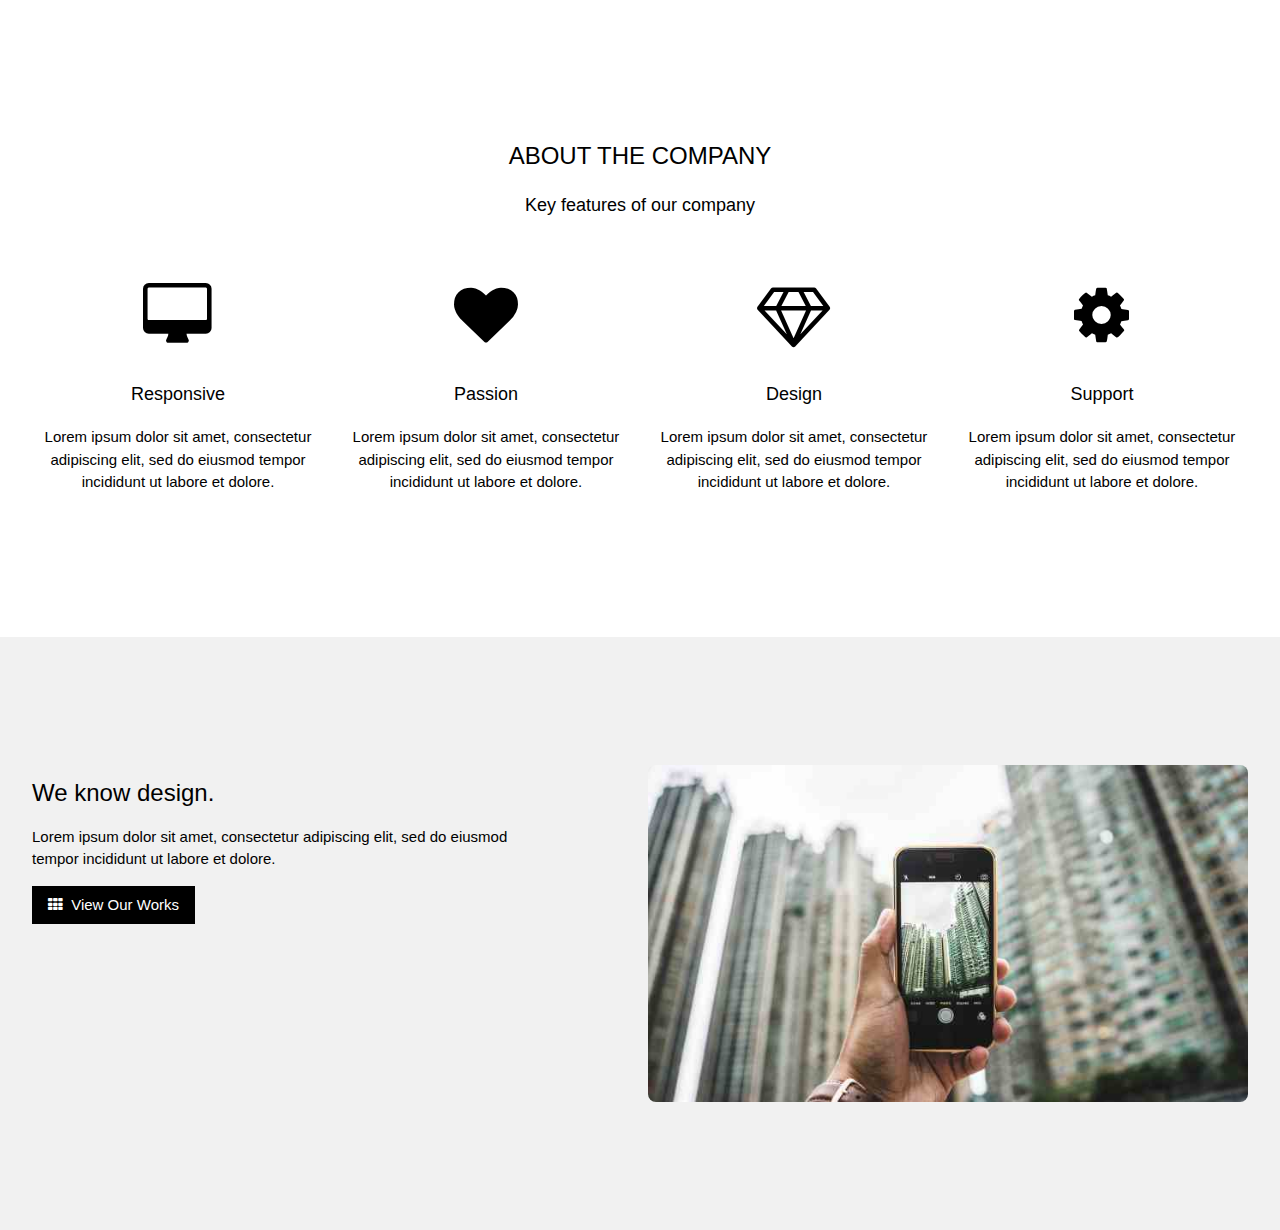
==== sikal-achraf-static/about.html @ cb61296e "third version" ====
<!DOCTYPE html>
<html>
  <meta charset="UTF-8">
  <meta name="viewport" content="width=device-width, initial-scale=1">
  <link rel="stylesheet" href="style.css">
  <link rel="stylesheet" href="https://cdnjs.cloudflare.com/ajax/libs/font-awesome/4.7.0/css/font-awesome.min.css">
  <link rel="stylesheet" href="https://fonts.googleapis.com/css?family=Raleway">
  <div class="w3-container" style="padding:128px 16px" id="about">
    <h3 class="w3-center">ABOUT THE COMPANY</h3>
    <p class="w3-center w3-large">Key features of our company</p>
    <div class="w3-row-padding w3-center" style="margin-top:64px">
      <div class="w3-quarter">
        <i class="fa fa-desktop w3-margin-bottom w3-jumbo w3-center"></i>
        <p class="w3-large">Responsive</p>
        <p>Lorem ipsum dolor sit amet, consectetur adipiscing elit, sed do eiusmod tempor incididunt ut labore et dolore.</p>
      </div>
      <div class="w3-quarter">
        <i class="fa fa-heart w3-margin-bottom w3-jumbo"></i>
        <p class="w3-large">Passion</p>
        <p>Lorem ipsum dolor sit amet, consectetur adipiscing elit, sed do eiusmod tempor incididunt ut labore et dolore.</p>
      </div>
      <div class="w3-quarter">
        <i class="fa fa-diamond w3-margin-bottom w3-jumbo"></i>
        <p class="w3-large">Design</p>
        <p>Lorem ipsum dolor sit amet, consectetur adipiscing elit, sed do eiusmod tempor incididunt ut labore et dolore.</p>
      </div>
      <div class="w3-quarter">
        <i class="fa fa-cog w3-margin-bottom w3-jumbo"></i>
        <p class="w3-large">Support</p>
        <p>Lorem ipsum dolor sit amet, consectetur adipiscing elit, sed do eiusmod tempor incididunt ut labore et dolore.</p>
      </div>
    </div>
  </div>
  
  <!-- Promo Section - "We know design" -->
  <div class="w3-container w3-light-grey" style="padding:128px 16px">
    <div class="w3-row-padding">
      <div class="w3-col m6">
        <h3>We know design.</h3>
        <p>Lorem ipsum dolor sit amet, consectetur adipiscing elit, sed do eiusmod<br>tempor incididunt ut labore et dolore.</p>
        <p><a href="#work" class="w3-button w3-black"><i class="fa fa-th"> </i> View Our Works</a></p>
      </div>
      <div class="w3-col m6">
        <img class="w3-image w3-round-large" src="w3images/phone_buildings.jpg" alt="Buildings" width="700" height="394">
      </div>
    </div>
  </div>
</html>
---- sikal-achraf-static/style.css ----
/* W3.CSS 4.15 December 2020 by Jan Egil and Borge Refsnes */
html{box-sizing:border-box}*,*:before,*:after{box-sizing:inherit}
/* Extract from normalize.css by Nicolas Gallagher and Jonathan Neal git.io/normalize */
html{-ms-text-size-adjust:100%;-webkit-text-size-adjust:100%}body{margin:0}
body,h1,h2,h3,h4,h5,h6 {font-family: "Raleway", sans-serif}

body, html {
  height: 100%;
  line-height: 1.8;
}

/* Full height image header */
.bgimg-1 {
  background-position: center;
  background-size: cover;
  background-image: url("w3images/mac.jpg");
  min-height: 100%;
}

.w3-bar .w3-button {
  padding: 16px;
}
article,aside,details,figcaption,figure,footer,header,main,menu,nav,section{display:block}summary{display:list-item}
audio,canvas,progress,video{display:inline-block}progress{vertical-align:baseline}
audio:not([controls]){display:none;height:0}[hidden],template{display:none}
a{background-color:transparent}a:active,a:hover{outline-width:0}
abbr[title]{border-bottom:none;text-decoration:underline;text-decoration:underline dotted}
b,strong{font-weight:bolder}dfn{font-style:italic}mark{background:#ff0;color:#000}
small{font-size:80%}sub,sup{font-size:75%;line-height:0;position:relative;vertical-align:baseline}
sub{bottom:-0.25em}sup{top:-0.5em}figure{margin:1em 40px}img{border-style:none}
code,kbd,pre,samp{font-family:monospace,monospace;font-size:1em}hr{box-sizing:content-box;height:0;overflow:visible}
button,input,select,textarea,optgroup{font:inherit;margin:0}optgroup{font-weight:bold}
button,input{overflow:visible}button,select{text-transform:none}
button,[type=button],[type=reset],[type=submit]{-webkit-appearance:button}
button::-moz-focus-inner,[type=button]::-moz-focus-inner,[type=reset]::-moz-focus-inner,[type=submit]::-moz-focus-inner{border-style:none;padding:0}
button:-moz-focusring,[type=button]:-moz-focusring,[type=reset]:-moz-focusring,[type=submit]:-moz-focusring{outline:1px dotted ButtonText}
fieldset{border:1px solid #c0c0c0;margin:0 2px;padding:.35em .625em .75em}
legend{color:inherit;display:table;max-width:100%;padding:0;white-space:normal}textarea{overflow:auto}
[type=checkbox],[type=radio]{padding:0}
[type=number]::-webkit-inner-spin-button,[type=number]::-webkit-outer-spin-button{height:auto}
[type=search]{-webkit-appearance:textfield;outline-offset:-2px}
[type=search]::-webkit-search-decoration{-webkit-appearance:none}
::-webkit-file-upload-button{-webkit-appearance:button;font:inherit}
/* End extract */
html,body{font-family:Verdana,sans-serif;font-size:15px;line-height:1.5}html{overflow-x:hidden}
h1{font-size:36px}h2{font-size:30px}h3{font-size:24px}h4{font-size:20px}h5{font-size:18px}h6{font-size:16px}
.w3-serif{font-family:serif}.w3-sans-serif{font-family:sans-serif}.w3-cursive{font-family:cursive}.w3-monospace{font-family:monospace}
h1,h2,h3,h4,h5,h6{font-family:"Segoe UI",Arial,sans-serif;font-weight:400;margin:10px 0}.w3-wide{letter-spacing:4px}
hr{border:0;border-top:1px solid #eee;margin:20px 0}
.w3-image{max-width:100%;height:auto}img{vertical-align:middle}a{color:inherit}
.w3-table,.w3-table-all{border-collapse:collapse;border-spacing:0;width:100%;display:table}.w3-table-all{border:1px solid #ccc}
.w3-bordered tr,.w3-table-all tr{border-bottom:1px solid #ddd}.w3-striped tbody tr:nth-child(even){background-color:#f1f1f1}
.w3-table-all tr:nth-child(odd){background-color:#fff}.w3-table-all tr:nth-child(even){background-color:#f1f1f1}
.w3-hoverable tbody tr:hover,.w3-ul.w3-hoverable li:hover{background-color:#ccc}.w3-centered tr th,.w3-centered tr td{text-align:center}
.w3-table td,.w3-table th,.w3-table-all td,.w3-table-all th{padding:8px 8px;display:table-cell;text-align:left;vertical-align:top}
.w3-table th:first-child,.w3-table td:first-child,.w3-table-all th:first-child,.w3-table-all td:first-child{padding-left:16px}
.w3-btn,.w3-button{border:none;display:inline-block;padding:8px 16px;vertical-align:middle;overflow:hidden;text-decoration:none;color:inherit;background-color:inherit;text-align:center;cursor:pointer;white-space:nowrap}
.w3-btn:hover{box-shadow:0 8px 16px 0 rgba(0,0,0,0.2),0 6px 20px 0 rgba(0,0,0,0.19)}
.w3-btn,.w3-button{-webkit-touch-callout:none;-webkit-user-select:none;-khtml-user-select:none;-moz-user-select:none;-ms-user-select:none;user-select:none}   
.w3-disabled,.w3-btn:disabled,.w3-button:disabled{cursor:not-allowed;opacity:0.3}.w3-disabled *,:disabled *{pointer-events:none}
.w3-btn.w3-disabled:hover,.w3-btn:disabled:hover{box-shadow:none}
.w3-badge,.w3-tag{background-color:#000;color:#fff;display:inline-block;padding-left:8px;padding-right:8px;text-align:center}.w3-badge{border-radius:50%}
.w3-ul{list-style-type:none;padding:0;margin:0}.w3-ul li{padding:8px 16px;border-bottom:1px solid #ddd}.w3-ul li:last-child{border-bottom:none}
.w3-tooltip,.w3-display-container{position:relative}.w3-tooltip .w3-text{display:none}.w3-tooltip:hover .w3-text{display:inline-block}
.w3-ripple:active{opacity:0.5}.w3-ripple{transition:opacity 0s}
.w3-input{padding:8px;display:block;border:none;border-bottom:1px solid #ccc;width:100%}
.w3-select{padding:9px 0;width:100%;border:none;border-bottom:1px solid #ccc}
.w3-dropdown-click,.w3-dropdown-hover{position:relative;display:inline-block;cursor:pointer}
.w3-dropdown-hover:hover .w3-dropdown-content{display:block}
.w3-dropdown-hover:first-child,.w3-dropdown-click:hover{background-color:#ccc;color:#000}
.w3-dropdown-hover:hover > .w3-button:first-child,.w3-dropdown-click:hover > .w3-button:first-child{background-color:#ccc;color:#000}
.w3-dropdown-content{cursor:auto;color:#000;background-color:#fff;display:none;position:absolute;min-width:160px;margin:0;padding:0;z-index:1}
.w3-check,.w3-radio{width:24px;height:24px;position:relative;top:6px}
.w3-sidebar{height:100%;width:200px;background-color:#fff;position:fixed!important;z-index:1;overflow:auto}
.w3-bar-block .w3-dropdown-hover,.w3-bar-block .w3-dropdown-click{width:100%}
.w3-bar-block .w3-dropdown-hover .w3-dropdown-content,.w3-bar-block .w3-dropdown-click .w3-dropdown-content{min-width:100%}
.w3-bar-block .w3-dropdown-hover .w3-button,.w3-bar-block .w3-dropdown-click .w3-button{width:100%;text-align:left;padding:8px 16px}
.w3-main,#main{transition:margin-left .4s}
.w3-modal{z-index:3;display:none;padding-top:100px;position:fixed;left:0;top:0;width:100%;height:100%;overflow:auto;background-color:rgb(0,0,0);background-color:rgba(0,0,0,0.4)}
.w3-modal-content{margin:auto;background-color:#fff;position:relative;padding:0;outline:0;width:600px}
.w3-bar{width:100%;overflow:hidden}.w3-center .w3-bar{display:inline-block;width:auto}
.w3-bar .w3-bar-item{padding:8px 16px;float:left;width:auto;border:none;display:block;outline:0}
.w3-bar .w3-dropdown-hover,.w3-bar .w3-dropdown-click{position:static;float:left}
.w3-bar .w3-button{white-space:normal}
.w3-bar-block .w3-bar-item{width:100%;display:block;padding:8px 16px;text-align:left;border:none;white-space:normal;float:none;outline:0}
.w3-bar-block.w3-center .w3-bar-item{text-align:center}.w3-block{display:block;width:100%}
.w3-responsive{display:block;overflow-x:auto}
.w3-container:after,.w3-container:before,.w3-panel:after,.w3-panel:before,.w3-row:after,.w3-row:before,.w3-row-padding:after,.w3-row-padding:before,
.w3-cell-row:before,.w3-cell-row:after,.w3-clear:after,.w3-clear:before,.w3-bar:before,.w3-bar:after{content:"";display:table;clear:both}
.w3-col,.w3-half,.w3-third,.w3-twothird,.w3-threequarter,.w3-quarter{float:left;width:100%}
.w3-col.s1{width:8.33333%}.w3-col.s2{width:16.66666%}.w3-col.s3{width:24.99999%}.w3-col.s4{width:33.33333%}
.w3-col.s5{width:41.66666%}.w3-col.s6{width:49.99999%}.w3-col.s7{width:58.33333%}.w3-col.s8{width:66.66666%}
.w3-col.s9{width:74.99999%}.w3-col.s10{width:83.33333%}.w3-col.s11{width:91.66666%}.w3-col.s12{width:99.99999%}
@media (min-width:601px){.w3-col.m1{width:8.33333%}.w3-col.m2{width:16.66666%}.w3-col.m3,.w3-quarter{width:24.99999%}.w3-col.m4,.w3-third{width:33.33333%}
.w3-col.m5{width:41.66666%}.w3-col.m6,.w3-half{width:49.99999%}.w3-col.m7{width:58.33333%}.w3-col.m8,.w3-twothird{width:66.66666%}
.w3-col.m9,.w3-threequarter{width:74.99999%}.w3-col.m10{width:83.33333%}.w3-col.m11{width:91.66666%}.w3-col.m12{width:99.99999%}}
@media (min-width:993px){.w3-col.l1{width:8.33333%}.w3-col.l2{width:16.66666%}.w3-col.l3{width:24.99999%}.w3-col.l4{width:33.33333%}
.w3-col.l5{width:41.66666%}.w3-col.l6{width:49.99999%}.w3-col.l7{width:58.33333%}.w3-col.l8{width:66.66666%}
.w3-col.l9{width:74.99999%}.w3-col.l10{width:83.33333%}.w3-col.l11{width:91.66666%}.w3-col.l12{width:99.99999%}}
.w3-rest{overflow:hidden}.w3-stretch{margin-left:-16px;margin-right:-16px}
.w3-content,.w3-auto{margin-left:auto;margin-right:auto}.w3-content{max-width:980px}.w3-auto{max-width:1140px}
.w3-cell-row{display:table;width:100%}.w3-cell{display:table-cell}
.w3-cell-top{vertical-align:top}.w3-cell-middle{vertical-align:middle}.w3-cell-bottom{vertical-align:bottom}
.w3-hide{display:none!important}.w3-show-block,.w3-show{display:block!important}.w3-show-inline-block{display:inline-block!important}
@media (max-width:1205px){.w3-auto{max-width:95%}}
@media (max-width:600px){.w3-modal-content{margin:0 10px;width:auto!important}.w3-modal{padding-top:30px}
.w3-dropdown-hover.w3-mobile .w3-dropdown-content,.w3-dropdown-click.w3-mobile .w3-dropdown-content{position:relative}	
.w3-hide-small{display:none!important}.w3-mobile{display:block;width:100%!important}.w3-bar-item.w3-mobile,.w3-dropdown-hover.w3-mobile,.w3-dropdown-click.w3-mobile{text-align:center}
.w3-dropdown-hover.w3-mobile,.w3-dropdown-hover.w3-mobile .w3-btn,.w3-dropdown-hover.w3-mobile .w3-button,.w3-dropdown-click.w3-mobile,.w3-dropdown-click.w3-mobile .w3-btn,.w3-dropdown-click.w3-mobile .w3-button{width:100%}}
@media (max-width:768px){.w3-modal-content{width:500px}.w3-modal{padding-top:50px}}
@media (min-width:993px){.w3-modal-content{width:900px}.w3-hide-large{display:none!important}.w3-sidebar.w3-collapse{display:block!important}}
@media (max-width:992px) and (min-width:601px){.w3-hide-medium{display:none!important}}
@media (max-width:992px){.w3-sidebar.w3-collapse{display:none}.w3-main{margin-left:0!important;margin-right:0!important}.w3-auto{max-width:100%}}
.w3-top,.w3-bottom{position:fixed;width:100%;z-index:1}.w3-top{top:0}.w3-bottom{bottom:0}
.w3-overlay{position:fixed;display:none;width:100%;height:100%;top:0;left:0;right:0;bottom:0;background-color:rgba(0,0,0,0.5);z-index:2}
.w3-display-topleft{position:absolute;left:0;top:0}.w3-display-topright{position:absolute;right:0;top:0}
.w3-display-bottomleft{position:absolute;left:0;bottom:0}.w3-display-bottomright{position:absolute;right:0;bottom:0}
.w3-display-middle{position:absolute;top:50%;left:50%;transform:translate(-50%,-50%);-ms-transform:translate(-50%,-50%)}
.w3-display-left{position:absolute;top:50%;left:0%;transform:translate(0%,-50%);-ms-transform:translate(-0%,-50%)}
.w3-display-right{position:absolute;top:50%;right:0%;transform:translate(0%,-50%);-ms-transform:translate(0%,-50%)}
.w3-display-topmiddle{position:absolute;left:50%;top:0;transform:translate(-50%,0%);-ms-transform:translate(-50%,0%)}
.w3-display-bottommiddle{position:absolute;left:50%;bottom:0;transform:translate(-50%,0%);-ms-transform:translate(-50%,0%)}
.w3-display-container:hover .w3-display-hover{display:block}.w3-display-container:hover span.w3-display-hover{display:inline-block}.w3-display-hover{display:none}
.w3-display-position{position:absolute}
.w3-circle{border-radius:50%}
.w3-round-small{border-radius:2px}.w3-round,.w3-round-medium{border-radius:4px}.w3-round-large{border-radius:8px}.w3-round-xlarge{border-radius:16px}.w3-round-xxlarge{border-radius:32px}
.w3-row-padding,.w3-row-padding>.w3-half,.w3-row-padding>.w3-third,.w3-row-padding>.w3-twothird,.w3-row-padding>.w3-threequarter,.w3-row-padding>.w3-quarter,.w3-row-padding>.w3-col{padding:0 8px}
.w3-container,.w3-panel{padding:0.01em 16px}.w3-panel{margin-top:16px;margin-bottom:16px}
.w3-code,.w3-codespan{font-family:Consolas,"courier new";font-size:16px}
.w3-code{width:auto;background-color:#fff;padding:8px 12px;border-left:4px solid #4CAF50;word-wrap:break-word}
.w3-codespan{color:crimson;background-color:#f1f1f1;padding-left:4px;padding-right:4px;font-size:110%}
.w3-card,.w3-card-2{box-shadow:0 2px 5px 0 rgba(0,0,0,0.16),0 2px 10px 0 rgba(0,0,0,0.12)}
.w3-card-4,.w3-hover-shadow:hover{box-shadow:0 4px 10px 0 rgba(0,0,0,0.2),0 4px 20px 0 rgba(0,0,0,0.19)}
.w3-spin{animation:w3-spin 2s infinite linear}@keyframes w3-spin{0%{transform:rotate(0deg)}100%{transform:rotate(359deg)}}
.w3-animate-fading{animation:fading 10s infinite}@keyframes fading{0%{opacity:0}50%{opacity:1}100%{opacity:0}}
.w3-animate-opacity{animation:opac 0.8s}@keyframes opac{from{opacity:0} to{opacity:1}}
.w3-animate-top{position:relative;animation:animatetop 0.4s}@keyframes animatetop{from{top:-300px;opacity:0} to{top:0;opacity:1}}
.w3-animate-left{position:relative;animation:animateleft 0.4s}@keyframes animateleft{from{left:-300px;opacity:0} to{left:0;opacity:1}}
.w3-animate-right{position:relative;animation:animateright 0.4s}@keyframes animateright{from{right:-300px;opacity:0} to{right:0;opacity:1}}
.w3-animate-bottom{position:relative;animation:animatebottom 0.4s}@keyframes animatebottom{from{bottom:-300px;opacity:0} to{bottom:0;opacity:1}}
.w3-animate-zoom {animation:animatezoom 0.6s}@keyframes animatezoom{from{transform:scale(0)} to{transform:scale(1)}}
.w3-animate-input{transition:width 0.4s ease-in-out}.w3-animate-input:focus{width:100%!important}
.w3-opacity,.w3-hover-opacity:hover{opacity:0.60}.w3-opacity-off,.w3-hover-opacity-off:hover{opacity:1}
.w3-opacity-max{opacity:0.25}.w3-opacity-min{opacity:0.75}
.w3-greyscale-max,.w3-grayscale-max,.w3-hover-greyscale:hover,.w3-hover-grayscale:hover{filter:grayscale(100%)}
.w3-greyscale,.w3-grayscale{filter:grayscale(75%)}.w3-greyscale-min,.w3-grayscale-min{filter:grayscale(50%)}
.w3-sepia{filter:sepia(75%)}.w3-sepia-max,.w3-hover-sepia:hover{filter:sepia(100%)}.w3-sepia-min{filter:sepia(50%)}
.w3-tiny{font-size:10px!important}.w3-small{font-size:12px!important}.w3-medium{font-size:15px!important}.w3-large{font-size:18px!important}
.w3-xlarge{font-size:24px!important}.w3-xxlarge{font-size:36px!important}.w3-xxxlarge{font-size:48px!important}.w3-jumbo{font-size:64px!important}
.w3-left-align{text-align:left!important}.w3-right-align{text-align:right!important}.w3-justify{text-align:justify!important}.w3-center{text-align:center!important}
.w3-border-0{border:0!important}.w3-border{border:1px solid #ccc!important}
.w3-border-top{border-top:1px solid #ccc!important}.w3-border-bottom{border-bottom:1px solid #ccc!important}
.w3-border-left{border-left:1px solid #ccc!important}.w3-border-right{border-right:1px solid #ccc!important}
.w3-topbar{border-top:6px solid #ccc!important}.w3-bottombar{border-bottom:6px solid #ccc!important}
.w3-leftbar{border-left:6px solid #ccc!important}.w3-rightbar{border-right:6px solid #ccc!important}
.w3-section,.w3-code{margin-top:16px!important;margin-bottom:16px!important}
.w3-margin{margin:16px!important}.w3-margin-top{margin-top:16px!important}.w3-margin-bottom{margin-bottom:16px!important}
.w3-margin-left{margin-left:16px!important}.w3-margin-right{margin-right:16px!important}
.w3-padding-small{padding:4px 8px!important}.w3-padding{padding:8px 16px!important}.w3-padding-large{padding:12px 24px!important}
.w3-padding-16{padding-top:16px!important;padding-bottom:16px!important}.w3-padding-24{padding-top:24px!important;padding-bottom:24px!important}
.w3-padding-32{padding-top:32px!important;padding-bottom:32px!important}.w3-padding-48{padding-top:48px!important;padding-bottom:48px!important}
.w3-padding-64{padding-top:64px!important;padding-bottom:64px!important}
.w3-padding-top-64{padding-top:64px!important}.w3-padding-top-48{padding-top:48px!important}
.w3-padding-top-32{padding-top:32px!important}.w3-padding-top-24{padding-top:24px!important}
.w3-left{float:left!important}.w3-right{float:right!important}
.w3-button:hover{color:#000!important;background-color:#ccc!important}
.w3-transparent,.w3-hover-none:hover{background-color:transparent!important}
.w3-hover-none:hover{box-shadow:none!important}
/* Colors */
.w3-amber,.w3-hover-amber:hover{color:#000!important;background-color:#ffc107!important}
.w3-aqua,.w3-hover-aqua:hover{color:#000!important;background-color:#00ffff!important}
.w3-blue,.w3-hover-blue:hover{color:#fff!important;background-color:#2196F3!important}
.w3-light-blue,.w3-hover-light-blue:hover{color:#000!important;background-color:#87CEEB!important}
.w3-brown,.w3-hover-brown:hover{color:#fff!important;background-color:#795548!important}
.w3-cyan,.w3-hover-cyan:hover{color:#000!important;background-color:#00bcd4!important}
.w3-blue-grey,.w3-hover-blue-grey:hover,.w3-blue-gray,.w3-hover-blue-gray:hover{color:#fff!important;background-color:#607d8b!important}
.w3-green,.w3-hover-green:hover{color:#fff!important;background-color:#4CAF50!important}
.w3-light-green,.w3-hover-light-green:hover{color:#000!important;background-color:#8bc34a!important}
.w3-indigo,.w3-hover-indigo:hover{color:#fff!important;background-color:#3f51b5!important}
.w3-khaki,.w3-hover-khaki:hover{color:#000!important;background-color:#f0e68c!important}
.w3-lime,.w3-hover-lime:hover{color:#000!important;background-color:#cddc39!important}
.w3-orange,.w3-hover-orange:hover{color:#000!important;background-color:#ff9800!important}
.w3-deep-orange,.w3-hover-deep-orange:hover{color:#fff!important;background-color:#ff5722!important}
.w3-pink,.w3-hover-pink:hover{color:#fff!important;background-color:#e91e63!important}
.w3-purple,.w3-hover-purple:hover{color:#fff!important;background-color:#9c27b0!important}
.w3-deep-purple,.w3-hover-deep-purple:hover{color:#fff!important;background-color:#673ab7!important}
.w3-red,.w3-hover-red:hover{color:#fff!important;background-color:#f44336!important}
.w3-sand,.w3-hover-sand:hover{color:#000!important;background-color:#fdf5e6!important}
.w3-teal,.w3-hover-teal:hover{color:#fff!important;background-color:#009688!important}
.w3-yellow,.w3-hover-yellow:hover{color:#000!important;background-color:#ffeb3b!important}
.w3-white,.w3-hover-white:hover{color:#000!important;background-color:#fff!important}
.w3-black,.w3-hover-black:hover{color:#fff!important;background-color:#000!important}
.w3-grey,.w3-hover-grey:hover,.w3-gray,.w3-hover-gray:hover{color:#000!important;background-color:#9e9e9e!important}
.w3-light-grey,.w3-hover-light-grey:hover,.w3-light-gray,.w3-hover-light-gray:hover{color:#000!important;background-color:#f1f1f1!important}
.w3-dark-grey,.w3-hover-dark-grey:hover,.w3-dark-gray,.w3-hover-dark-gray:hover{color:#fff!important;background-color:#616161!important}
.w3-pale-red,.w3-hover-pale-red:hover{color:#000!important;background-color:#ffdddd!important}
.w3-pale-green,.w3-hover-pale-green:hover{color:#000!important;background-color:#ddffdd!important}
.w3-pale-yellow,.w3-hover-pale-yellow:hover{color:#000!important;background-color:#ffffcc!important}
.w3-pale-blue,.w3-hover-pale-blue:hover{color:#000!important;background-color:#ddffff!important}
.w3-text-amber,.w3-hover-text-amber:hover{color:#ffc107!important}
.w3-text-aqua,.w3-hover-text-aqua:hover{color:#00ffff!important}
.w3-text-blue,.w3-hover-text-blue:hover{color:#2196F3!important}
.w3-text-light-blue,.w3-hover-text-light-blue:hover{color:#87CEEB!important}
.w3-text-brown,.w3-hover-text-brown:hover{color:#795548!important}
.w3-text-cyan,.w3-hover-text-cyan:hover{color:#00bcd4!important}
.w3-text-blue-grey,.w3-hover-text-blue-grey:hover,.w3-text-blue-gray,.w3-hover-text-blue-gray:hover{color:#607d8b!important}
.w3-text-green,.w3-hover-text-green:hover{color:#4CAF50!important}
.w3-text-light-green,.w3-hover-text-light-green:hover{color:#8bc34a!important}
.w3-text-indigo,.w3-hover-text-indigo:hover{color:#3f51b5!important}
.w3-text-khaki,.w3-hover-text-khaki:hover{color:#b4aa50!important}
.w3-text-lime,.w3-hover-text-lime:hover{color:#cddc39!important}
.w3-text-orange,.w3-hover-text-orange:hover{color:#ff9800!important}
.w3-text-deep-orange,.w3-hover-text-deep-orange:hover{color:#ff5722!important}
.w3-text-pink,.w3-hover-text-pink:hover{color:#e91e63!important}
.w3-text-purple,.w3-hover-text-purple:hover{color:#9c27b0!important}
.w3-text-deep-purple,.w3-hover-text-deep-purple:hover{color:#673ab7!important}
.w3-text-red,.w3-hover-text-red:hover{color:#f44336!important}
.w3-text-sand,.w3-hover-text-sand:hover{color:#fdf5e6!important}
.w3-text-teal,.w3-hover-text-teal:hover{color:#009688!important}
.w3-text-yellow,.w3-hover-text-yellow:hover{color:#d2be0e!important}
.w3-text-white,.w3-hover-text-white:hover{color:#fff!important}
.w3-text-black,.w3-hover-text-black:hover{color:#000!important}
.w3-text-grey,.w3-hover-text-grey:hover,.w3-text-gray,.w3-hover-text-gray:hover{color:#757575!important}
.w3-text-light-grey,.w3-hover-text-light-grey:hover,.w3-text-light-gray,.w3-hover-text-light-gray:hover{color:#f1f1f1!important}
.w3-text-dark-grey,.w3-hover-text-dark-grey:hover,.w3-text-dark-gray,.w3-hover-text-dark-gray:hover{color:#3a3a3a!important}
.w3-border-amber,.w3-hover-border-amber:hover{border-color:#ffc107!important}
.w3-border-aqua,.w3-hover-border-aqua:hover{border-color:#00ffff!important}
.w3-border-blue,.w3-hover-border-blue:hover{border-color:#2196F3!important}
.w3-border-light-blue,.w3-hover-border-light-blue:hover{border-color:#87CEEB!important}
.w3-border-brown,.w3-hover-border-brown:hover{border-color:#795548!important}
.w3-border-cyan,.w3-hover-border-cyan:hover{border-color:#00bcd4!important}
.w3-border-blue-grey,.w3-hover-border-blue-grey:hover,.w3-border-blue-gray,.w3-hover-border-blue-gray:hover{border-color:#607d8b!important}
.w3-border-green,.w3-hover-border-green:hover{border-color:#4CAF50!important}
.w3-border-light-green,.w3-hover-border-light-green:hover{border-color:#8bc34a!important}
.w3-border-indigo,.w3-hover-border-indigo:hover{border-color:#3f51b5!important}
.w3-border-khaki,.w3-hover-border-khaki:hover{border-color:#f0e68c!important}
.w3-border-lime,.w3-hover-border-lime:hover{border-color:#cddc39!important}
.w3-border-orange,.w3-hover-border-orange:hover{border-color:#ff9800!important}
.w3-border-deep-orange,.w3-hover-border-deep-orange:hover{border-color:#ff5722!important}
.w3-border-pink,.w3-hover-border-pink:hover{border-color:#e91e63!important}
.w3-border-purple,.w3-hover-border-purple:hover{border-color:#9c27b0!important}
.w3-border-deep-purple,.w3-hover-border-deep-purple:hover{border-color:#673ab7!important}
.w3-border-red,.w3-hover-border-red:hover{border-color:#f44336!important}
.w3-border-sand,.w3-hover-border-sand:hover{border-color:#fdf5e6!important}
.w3-border-teal,.w3-hover-border-teal:hover{border-color:#009688!important}
.w3-border-yellow,.w3-hover-border-yellow:hover{border-color:#ffeb3b!important}
.w3-border-white,.w3-hover-border-white:hover{border-color:#fff!important}
.w3-border-black,.w3-hover-border-black:hover{border-color:#000!important}
.w3-border-grey,.w3-hover-border-grey:hover,.w3-border-gray,.w3-hover-border-gray:hover{border-color:#9e9e9e!important}
.w3-border-light-grey,.w3-hover-border-light-grey:hover,.w3-border-light-gray,.w3-hover-border-light-gray:hover{border-color:#f1f1f1!important}
.w3-border-dark-grey,.w3-hover-border-dark-grey:hover,.w3-border-dark-gray,.w3-hover-border-dark-gray:hover{border-color:#616161!important}
.w3-border-pale-red,.w3-hover-border-pale-red:hover{border-color:#ffe7e7!important}.w3-border-pale-green,.w3-hover-border-pale-green:hover{border-color:#e7ffe7!important}
.w3-border-pale-yellow,.w3-hover-border-pale-yellow:hover{border-color:#ffffcc!important}.w3-border-pale-blue,.w3-hover-border-pale-blue:hover{border-color:#e7ffff!important}
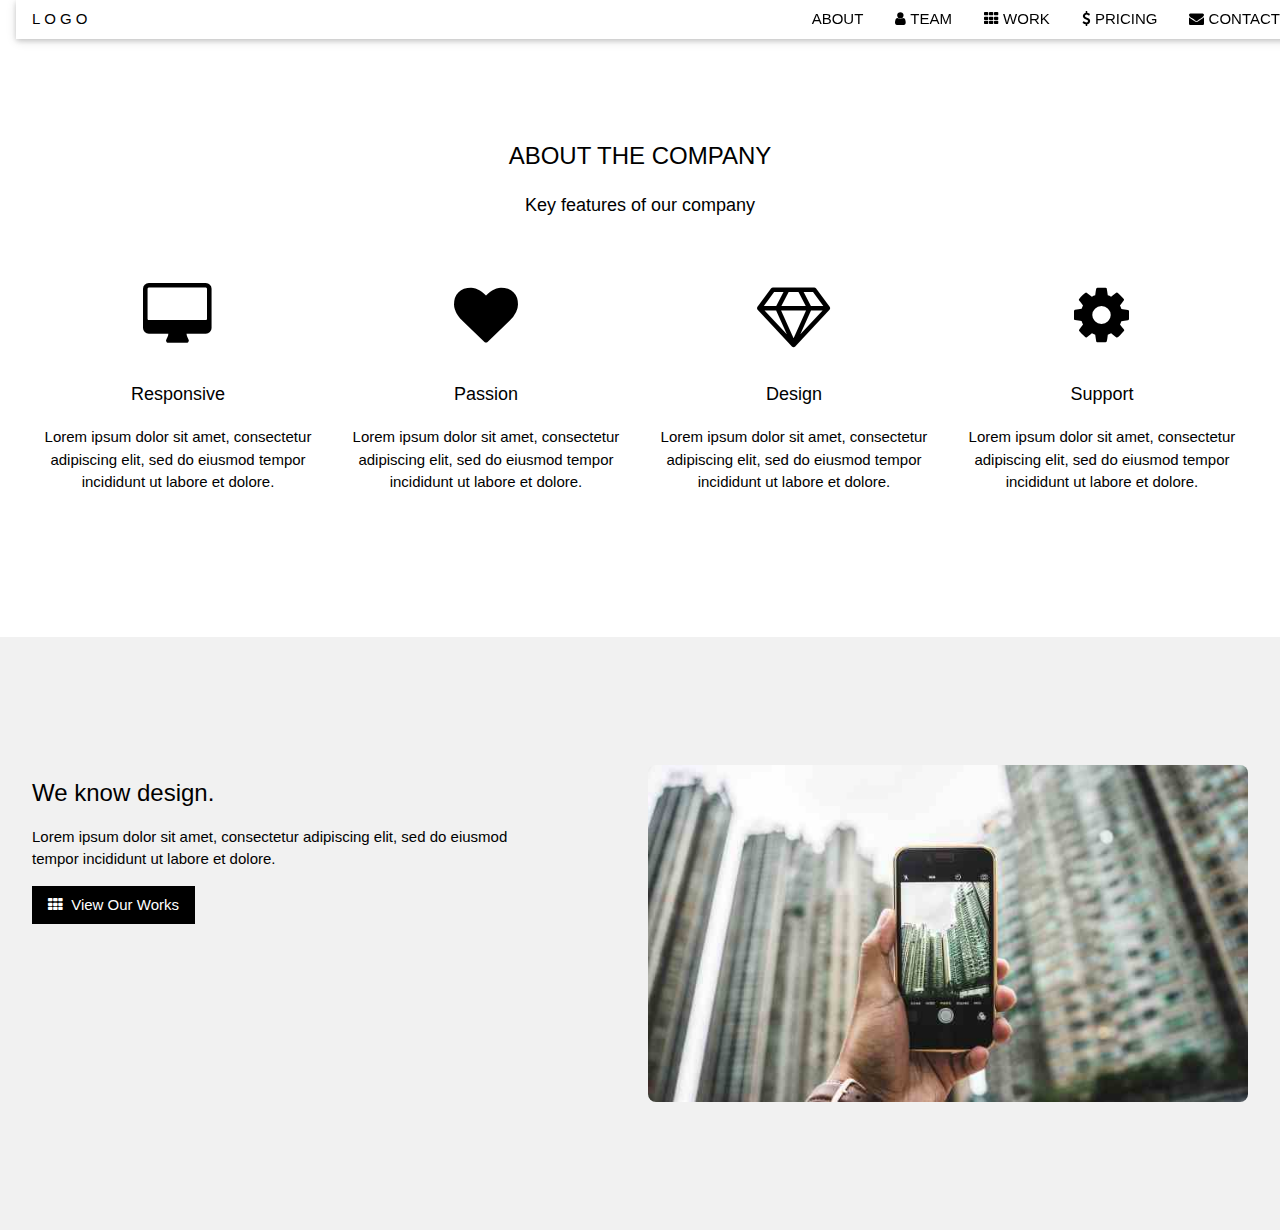
==== commit 9322719d: "final version" ====
--- a/sikal-achraf-static/about.html
+++ b/sikal-achraf-static/about.html
@@ -6,6 +6,36 @@
   <link rel="stylesheet" href="https://cdnjs.cloudflare.com/ajax/libs/font-awesome/4.7.0/css/font-awesome.min.css">
   <link rel="stylesheet" href="https://fonts.googleapis.com/css?family=Raleway">
   <div class="w3-container" style="padding:128px 16px" id="about">
+  <!-- Navbar (sit on top) -->
+<div class="w3-top">
+  <div class="w3-bar w3-white w3-card" id="myNavbar">
+    <a href="index.html" class="w3-bar-item w3-button w3-wide">LOGO</a>
+    <!-- Right-sided navbar links -->
+    <div class="w3-right w3-hide-small">
+      <a href="about.html" class="w3-bar-item w3-button">ABOUT</a>
+      <a href="team.html" class="w3-bar-item w3-button"><i class="fa fa-user"></i> TEAM</a>
+      <a href="work.html" class="w3-bar-item w3-button"><i class="fa fa-th"></i> WORK</a>
+      <a href="pricing.html" class="w3-bar-item w3-button"><i class="fa fa-usd"></i> PRICING</a>
+      <a href="contact.html" class="w3-bar-item w3-button"><i class="fa fa-envelope"></i> CONTACT</a>
+    </div>
+    <!-- Hide right-floated links on small screens and replace them with a menu icon -->
+
+    <a href="javascript:void(0)" class="w3-bar-item w3-button w3-right w3-hide-large w3-hide-medium" onclick="w3_open()">
+      <i class="fa fa-bars"></i>
+    </a>
+  </div>
+</div>
+
+<!-- Sidebar on small screens when clicking the menu icon -->
+<nav class="w3-sidebar w3-bar-block w3-black w3-card w3-animate-left w3-hide-medium w3-hide-large" style="display:none" id="mySidebar">
+  <a href="javascript:void(0)" onclick="w3_close()" class="w3-bar-item w3-button w3-large w3-padding-16">Close ×</a>
+  <a href="about.html" onclick="w3_close()" class="w3-bar-item w3-button">ABOUT</a>
+  <a href="team.html" onclick="w3_close()" class="w3-bar-item w3-button">TEAM</a>
+  <a href="work.html" onclick="w3_close()" class="w3-bar-item w3-button">WORK</a>
+  <a href="pricing.html" onclick="w3_close()" class="w3-bar-item w3-button">PRICING</a>
+  <a href="contact.html" onclick="w3_close()" class="w3-bar-item w3-button">CONTACT</a>
+</nav>
+
     <h3 class="w3-center">ABOUT THE COMPANY</h3>
     <p class="w3-center w3-large">Key features of our company</p>
     <div class="w3-row-padding w3-center" style="margin-top:64px">
--- a/sikal-achraf-static/style.css
+++ b/sikal-achraf-static/style.css
@@ -1,10 +1,32 @@
 /* W3.CSS 4.15 December 2020 by Jan Egil and Borge Refsnes */
-html{box-sizing:border-box}*,*:before,*:after{box-sizing:inherit}
+html {
+  box-sizing: border-box;
+}
+*,
+*:before,
+*:after {
+  box-sizing: inherit;
+}
 /* Extract from normalize.css by Nicolas Gallagher and Jonathan Neal git.io/normalize */
-html{-ms-text-size-adjust:100%;-webkit-text-size-adjust:100%}body{margin:0}
-body,h1,h2,h3,h4,h5,h6 {font-family: "Raleway", sans-serif}
+html {
+  -ms-text-size-adjust: 100%;
+  -webkit-text-size-adjust: 100%;
+}
+body {
+  margin: 0;
+}
+body,
+h1,
+h2,
+h3,
+h4,
+h5,
+h6 {
+  font-family: "Raleway", sans-serif;
+}
 
-body, html {
+body,
+html {
   height: 100%;
   line-height: 1.8;
 }
@@ -20,234 +42,1607 @@
 .w3-bar .w3-button {
   padding: 16px;
 }
-article,aside,details,figcaption,figure,footer,header,main,menu,nav,section{display:block}summary{display:list-item}
-audio,canvas,progress,video{display:inline-block}progress{vertical-align:baseline}
-audio:not([controls]){display:none;height:0}[hidden],template{display:none}
-a{background-color:transparent}a:active,a:hover{outline-width:0}
-abbr[title]{border-bottom:none;text-decoration:underline;text-decoration:underline dotted}
-b,strong{font-weight:bolder}dfn{font-style:italic}mark{background:#ff0;color:#000}
-small{font-size:80%}sub,sup{font-size:75%;line-height:0;position:relative;vertical-align:baseline}
-sub{bottom:-0.25em}sup{top:-0.5em}figure{margin:1em 40px}img{border-style:none}
-code,kbd,pre,samp{font-family:monospace,monospace;font-size:1em}hr{box-sizing:content-box;height:0;overflow:visible}
-button,input,select,textarea,optgroup{font:inherit;margin:0}optgroup{font-weight:bold}
-button,input{overflow:visible}button,select{text-transform:none}
-button,[type=button],[type=reset],[type=submit]{-webkit-appearance:button}
-button::-moz-focus-inner,[type=button]::-moz-focus-inner,[type=reset]::-moz-focus-inner,[type=submit]::-moz-focus-inner{border-style:none;padding:0}
-button:-moz-focusring,[type=button]:-moz-focusring,[type=reset]:-moz-focusring,[type=submit]:-moz-focusring{outline:1px dotted ButtonText}
-fieldset{border:1px solid #c0c0c0;margin:0 2px;padding:.35em .625em .75em}
-legend{color:inherit;display:table;max-width:100%;padding:0;white-space:normal}textarea{overflow:auto}
-[type=checkbox],[type=radio]{padding:0}
-[type=number]::-webkit-inner-spin-button,[type=number]::-webkit-outer-spin-button{height:auto}
-[type=search]{-webkit-appearance:textfield;outline-offset:-2px}
-[type=search]::-webkit-search-decoration{-webkit-appearance:none}
-::-webkit-file-upload-button{-webkit-appearance:button;font:inherit}
+article,
+aside,
+details,
+figcaption,
+figure,
+footer,
+header,
+main,
+menu,
+nav,
+section {
+  display: block;
+}
+summary {
+  display: list-item;
+}
+audio,
+canvas,
+progress,
+video {
+  display: inline-block;
+}
+progress {
+  vertical-align: baseline;
+}
+audio:not([controls]) {
+  display: none;
+  height: 0;
+}
+[hidden],
+template {
+  display: none;
+}
+a {
+  background-color: transparent;
+}
+a:active,
+a:hover {
+  outline-width: 0;
+}
+abbr[title] {
+  border-bottom: none;
+  text-decoration: underline;
+  text-decoration: underline dotted;
+}
+b,
+strong {
+  font-weight: bolder;
+}
+dfn {
+  font-style: italic;
+}
+mark {
+  background: #ff0;
+  color: #000;
+}
+small {
+  font-size: 80%;
+}
+sub,
+sup {
+  font-size: 75%;
+  line-height: 0;
+  position: relative;
+  vertical-align: baseline;
+}
+sub {
+  bottom: -0.25em;
+}
+sup {
+  top: -0.5em;
+}
+figure {
+  margin: 1em 40px;
+}
+img {
+  border-style: none;
+}
+code,
+kbd,
+pre,
+samp {
+  font-family: monospace, monospace;
+  font-size: 1em;
+}
+hr {
+  box-sizing: content-box;
+  height: 0;
+  overflow: visible;
+}
+button,
+input,
+select,
+textarea,
+optgroup {
+  font: inherit;
+  margin: 0;
+}
+optgroup {
+  font-weight: bold;
+}
+button,
+input {
+  overflow: visible;
+}
+button,
+select {
+  text-transform: none;
+}
+button,
+[type="button"],
+[type="reset"],
+[type="submit"] {
+  -webkit-appearance: button;
+}
+button::-moz-focus-inner,
+[type="button"]::-moz-focus-inner,
+[type="reset"]::-moz-focus-inner,
+[type="submit"]::-moz-focus-inner {
+  border-style: none;
+  padding: 0;
+}
+button:-moz-focusring,
+[type="button"]:-moz-focusring,
+[type="reset"]:-moz-focusring,
+[type="submit"]:-moz-focusring {
+  outline: 1px dotted ButtonText;
+}
+fieldset {
+  border: 1px solid #c0c0c0;
+  margin: 0 2px;
+  padding: 0.35em 0.625em 0.75em;
+}
+legend {
+  color: inherit;
+  display: table;
+  max-width: 100%;
+  padding: 0;
+  white-space: normal;
+}
+textarea {
+  overflow: auto;
+}
+[type="checkbox"],
+[type="radio"] {
+  padding: 0;
+}
+[type="number"]::-webkit-inner-spin-button,
+[type="number"]::-webkit-outer-spin-button {
+  height: auto;
+}
+[type="search"] {
+  -webkit-appearance: textfield;
+  outline-offset: -2px;
+}
+[type="search"]::-webkit-search-decoration {
+  -webkit-appearance: none;
+}
+::-webkit-file-upload-button {
+  -webkit-appearance: button;
+  font: inherit;
+}
 /* End extract */
-html,body{font-family:Verdana,sans-serif;font-size:15px;line-height:1.5}html{overflow-x:hidden}
-h1{font-size:36px}h2{font-size:30px}h3{font-size:24px}h4{font-size:20px}h5{font-size:18px}h6{font-size:16px}
-.w3-serif{font-family:serif}.w3-sans-serif{font-family:sans-serif}.w3-cursive{font-family:cursive}.w3-monospace{font-family:monospace}
-h1,h2,h3,h4,h5,h6{font-family:"Segoe UI",Arial,sans-serif;font-weight:400;margin:10px 0}.w3-wide{letter-spacing:4px}
-hr{border:0;border-top:1px solid #eee;margin:20px 0}
-.w3-image{max-width:100%;height:auto}img{vertical-align:middle}a{color:inherit}
-.w3-table,.w3-table-all{border-collapse:collapse;border-spacing:0;width:100%;display:table}.w3-table-all{border:1px solid #ccc}
-.w3-bordered tr,.w3-table-all tr{border-bottom:1px solid #ddd}.w3-striped tbody tr:nth-child(even){background-color:#f1f1f1}
-.w3-table-all tr:nth-child(odd){background-color:#fff}.w3-table-all tr:nth-child(even){background-color:#f1f1f1}
-.w3-hoverable tbody tr:hover,.w3-ul.w3-hoverable li:hover{background-color:#ccc}.w3-centered tr th,.w3-centered tr td{text-align:center}
-.w3-table td,.w3-table th,.w3-table-all td,.w3-table-all th{padding:8px 8px;display:table-cell;text-align:left;vertical-align:top}
-.w3-table th:first-child,.w3-table td:first-child,.w3-table-all th:first-child,.w3-table-all td:first-child{padding-left:16px}
-.w3-btn,.w3-button{border:none;display:inline-block;padding:8px 16px;vertical-align:middle;overflow:hidden;text-decoration:none;color:inherit;background-color:inherit;text-align:center;cursor:pointer;white-space:nowrap}
-.w3-btn:hover{box-shadow:0 8px 16px 0 rgba(0,0,0,0.2),0 6px 20px 0 rgba(0,0,0,0.19)}
-.w3-btn,.w3-button{-webkit-touch-callout:none;-webkit-user-select:none;-khtml-user-select:none;-moz-user-select:none;-ms-user-select:none;user-select:none}   
-.w3-disabled,.w3-btn:disabled,.w3-button:disabled{cursor:not-allowed;opacity:0.3}.w3-disabled *,:disabled *{pointer-events:none}
-.w3-btn.w3-disabled:hover,.w3-btn:disabled:hover{box-shadow:none}
-.w3-badge,.w3-tag{background-color:#000;color:#fff;display:inline-block;padding-left:8px;padding-right:8px;text-align:center}.w3-badge{border-radius:50%}
-.w3-ul{list-style-type:none;padding:0;margin:0}.w3-ul li{padding:8px 16px;border-bottom:1px solid #ddd}.w3-ul li:last-child{border-bottom:none}
-.w3-tooltip,.w3-display-container{position:relative}.w3-tooltip .w3-text{display:none}.w3-tooltip:hover .w3-text{display:inline-block}
-.w3-ripple:active{opacity:0.5}.w3-ripple{transition:opacity 0s}
-.w3-input{padding:8px;display:block;border:none;border-bottom:1px solid #ccc;width:100%}
-.w3-select{padding:9px 0;width:100%;border:none;border-bottom:1px solid #ccc}
-.w3-dropdown-click,.w3-dropdown-hover{position:relative;display:inline-block;cursor:pointer}
-.w3-dropdown-hover:hover .w3-dropdown-content{display:block}
-.w3-dropdown-hover:first-child,.w3-dropdown-click:hover{background-color:#ccc;color:#000}
-.w3-dropdown-hover:hover > .w3-button:first-child,.w3-dropdown-click:hover > .w3-button:first-child{background-color:#ccc;color:#000}
-.w3-dropdown-content{cursor:auto;color:#000;background-color:#fff;display:none;position:absolute;min-width:160px;margin:0;padding:0;z-index:1}
-.w3-check,.w3-radio{width:24px;height:24px;position:relative;top:6px}
-.w3-sidebar{height:100%;width:200px;background-color:#fff;position:fixed!important;z-index:1;overflow:auto}
-.w3-bar-block .w3-dropdown-hover,.w3-bar-block .w3-dropdown-click{width:100%}
-.w3-bar-block .w3-dropdown-hover .w3-dropdown-content,.w3-bar-block .w3-dropdown-click .w3-dropdown-content{min-width:100%}
-.w3-bar-block .w3-dropdown-hover .w3-button,.w3-bar-block .w3-dropdown-click .w3-button{width:100%;text-align:left;padding:8px 16px}
-.w3-main,#main{transition:margin-left .4s}
-.w3-modal{z-index:3;display:none;padding-top:100px;position:fixed;left:0;top:0;width:100%;height:100%;overflow:auto;background-color:rgb(0,0,0);background-color:rgba(0,0,0,0.4)}
-.w3-modal-content{margin:auto;background-color:#fff;position:relative;padding:0;outline:0;width:600px}
-.w3-bar{width:100%;overflow:hidden}.w3-center .w3-bar{display:inline-block;width:auto}
-.w3-bar .w3-bar-item{padding:8px 16px;float:left;width:auto;border:none;display:block;outline:0}
-.w3-bar .w3-dropdown-hover,.w3-bar .w3-dropdown-click{position:static;float:left}
-.w3-bar .w3-button{white-space:normal}
-.w3-bar-block .w3-bar-item{width:100%;display:block;padding:8px 16px;text-align:left;border:none;white-space:normal;float:none;outline:0}
-.w3-bar-block.w3-center .w3-bar-item{text-align:center}.w3-block{display:block;width:100%}
-.w3-responsive{display:block;overflow-x:auto}
-.w3-container:after,.w3-container:before,.w3-panel:after,.w3-panel:before,.w3-row:after,.w3-row:before,.w3-row-padding:after,.w3-row-padding:before,
-.w3-cell-row:before,.w3-cell-row:after,.w3-clear:after,.w3-clear:before,.w3-bar:before,.w3-bar:after{content:"";display:table;clear:both}
-.w3-col,.w3-half,.w3-third,.w3-twothird,.w3-threequarter,.w3-quarter{float:left;width:100%}
-.w3-col.s1{width:8.33333%}.w3-col.s2{width:16.66666%}.w3-col.s3{width:24.99999%}.w3-col.s4{width:33.33333%}
-.w3-col.s5{width:41.66666%}.w3-col.s6{width:49.99999%}.w3-col.s7{width:58.33333%}.w3-col.s8{width:66.66666%}
-.w3-col.s9{width:74.99999%}.w3-col.s10{width:83.33333%}.w3-col.s11{width:91.66666%}.w3-col.s12{width:99.99999%}
-@media (min-width:601px){.w3-col.m1{width:8.33333%}.w3-col.m2{width:16.66666%}.w3-col.m3,.w3-quarter{width:24.99999%}.w3-col.m4,.w3-third{width:33.33333%}
-.w3-col.m5{width:41.66666%}.w3-col.m6,.w3-half{width:49.99999%}.w3-col.m7{width:58.33333%}.w3-col.m8,.w3-twothird{width:66.66666%}
-.w3-col.m9,.w3-threequarter{width:74.99999%}.w3-col.m10{width:83.33333%}.w3-col.m11{width:91.66666%}.w3-col.m12{width:99.99999%}}
-@media (min-width:993px){.w3-col.l1{width:8.33333%}.w3-col.l2{width:16.66666%}.w3-col.l3{width:24.99999%}.w3-col.l4{width:33.33333%}
-.w3-col.l5{width:41.66666%}.w3-col.l6{width:49.99999%}.w3-col.l7{width:58.33333%}.w3-col.l8{width:66.66666%}
-.w3-col.l9{width:74.99999%}.w3-col.l10{width:83.33333%}.w3-col.l11{width:91.66666%}.w3-col.l12{width:99.99999%}}
-.w3-rest{overflow:hidden}.w3-stretch{margin-left:-16px;margin-right:-16px}
-.w3-content,.w3-auto{margin-left:auto;margin-right:auto}.w3-content{max-width:980px}.w3-auto{max-width:1140px}
-.w3-cell-row{display:table;width:100%}.w3-cell{display:table-cell}
-.w3-cell-top{vertical-align:top}.w3-cell-middle{vertical-align:middle}.w3-cell-bottom{vertical-align:bottom}
-.w3-hide{display:none!important}.w3-show-block,.w3-show{display:block!important}.w3-show-inline-block{display:inline-block!important}
-@media (max-width:1205px){.w3-auto{max-width:95%}}
-@media (max-width:600px){.w3-modal-content{margin:0 10px;width:auto!important}.w3-modal{padding-top:30px}
-.w3-dropdown-hover.w3-mobile .w3-dropdown-content,.w3-dropdown-click.w3-mobile .w3-dropdown-content{position:relative}	
-.w3-hide-small{display:none!important}.w3-mobile{display:block;width:100%!important}.w3-bar-item.w3-mobile,.w3-dropdown-hover.w3-mobile,.w3-dropdown-click.w3-mobile{text-align:center}
-.w3-dropdown-hover.w3-mobile,.w3-dropdown-hover.w3-mobile .w3-btn,.w3-dropdown-hover.w3-mobile .w3-button,.w3-dropdown-click.w3-mobile,.w3-dropdown-click.w3-mobile .w3-btn,.w3-dropdown-click.w3-mobile .w3-button{width:100%}}
-@media (max-width:768px){.w3-modal-content{width:500px}.w3-modal{padding-top:50px}}
-@media (min-width:993px){.w3-modal-content{width:900px}.w3-hide-large{display:none!important}.w3-sidebar.w3-collapse{display:block!important}}
-@media (max-width:992px) and (min-width:601px){.w3-hide-medium{display:none!important}}
-@media (max-width:992px){.w3-sidebar.w3-collapse{display:none}.w3-main{margin-left:0!important;margin-right:0!important}.w3-auto{max-width:100%}}
-.w3-top,.w3-bottom{position:fixed;width:100%;z-index:1}.w3-top{top:0}.w3-bottom{bottom:0}
-.w3-overlay{position:fixed;display:none;width:100%;height:100%;top:0;left:0;right:0;bottom:0;background-color:rgba(0,0,0,0.5);z-index:2}
-.w3-display-topleft{position:absolute;left:0;top:0}.w3-display-topright{position:absolute;right:0;top:0}
-.w3-display-bottomleft{position:absolute;left:0;bottom:0}.w3-display-bottomright{position:absolute;right:0;bottom:0}
-.w3-display-middle{position:absolute;top:50%;left:50%;transform:translate(-50%,-50%);-ms-transform:translate(-50%,-50%)}
-.w3-display-left{position:absolute;top:50%;left:0%;transform:translate(0%,-50%);-ms-transform:translate(-0%,-50%)}
-.w3-display-right{position:absolute;top:50%;right:0%;transform:translate(0%,-50%);-ms-transform:translate(0%,-50%)}
-.w3-display-topmiddle{position:absolute;left:50%;top:0;transform:translate(-50%,0%);-ms-transform:translate(-50%,0%)}
-.w3-display-bottommiddle{position:absolute;left:50%;bottom:0;transform:translate(-50%,0%);-ms-transform:translate(-50%,0%)}
-.w3-display-container:hover .w3-display-hover{display:block}.w3-display-container:hover span.w3-display-hover{display:inline-block}.w3-display-hover{display:none}
-.w3-display-position{position:absolute}
-.w3-circle{border-radius:50%}
-.w3-round-small{border-radius:2px}.w3-round,.w3-round-medium{border-radius:4px}.w3-round-large{border-radius:8px}.w3-round-xlarge{border-radius:16px}.w3-round-xxlarge{border-radius:32px}
-.w3-row-padding,.w3-row-padding>.w3-half,.w3-row-padding>.w3-third,.w3-row-padding>.w3-twothird,.w3-row-padding>.w3-threequarter,.w3-row-padding>.w3-quarter,.w3-row-padding>.w3-col{padding:0 8px}
-.w3-container,.w3-panel{padding:0.01em 16px}.w3-panel{margin-top:16px;margin-bottom:16px}
-.w3-code,.w3-codespan{font-family:Consolas,"courier new";font-size:16px}
-.w3-code{width:auto;background-color:#fff;padding:8px 12px;border-left:4px solid #4CAF50;word-wrap:break-word}
-.w3-codespan{color:crimson;background-color:#f1f1f1;padding-left:4px;padding-right:4px;font-size:110%}
-.w3-card,.w3-card-2{box-shadow:0 2px 5px 0 rgba(0,0,0,0.16),0 2px 10px 0 rgba(0,0,0,0.12)}
-.w3-card-4,.w3-hover-shadow:hover{box-shadow:0 4px 10px 0 rgba(0,0,0,0.2),0 4px 20px 0 rgba(0,0,0,0.19)}
-.w3-spin{animation:w3-spin 2s infinite linear}@keyframes w3-spin{0%{transform:rotate(0deg)}100%{transform:rotate(359deg)}}
-.w3-animate-fading{animation:fading 10s infinite}@keyframes fading{0%{opacity:0}50%{opacity:1}100%{opacity:0}}
-.w3-animate-opacity{animation:opac 0.8s}@keyframes opac{from{opacity:0} to{opacity:1}}
-.w3-animate-top{position:relative;animation:animatetop 0.4s}@keyframes animatetop{from{top:-300px;opacity:0} to{top:0;opacity:1}}
-.w3-animate-left{position:relative;animation:animateleft 0.4s}@keyframes animateleft{from{left:-300px;opacity:0} to{left:0;opacity:1}}
-.w3-animate-right{position:relative;animation:animateright 0.4s}@keyframes animateright{from{right:-300px;opacity:0} to{right:0;opacity:1}}
-.w3-animate-bottom{position:relative;animation:animatebottom 0.4s}@keyframes animatebottom{from{bottom:-300px;opacity:0} to{bottom:0;opacity:1}}
-.w3-animate-zoom {animation:animatezoom 0.6s}@keyframes animatezoom{from{transform:scale(0)} to{transform:scale(1)}}
-.w3-animate-input{transition:width 0.4s ease-in-out}.w3-animate-input:focus{width:100%!important}
-.w3-opacity,.w3-hover-opacity:hover{opacity:0.60}.w3-opacity-off,.w3-hover-opacity-off:hover{opacity:1}
-.w3-opacity-max{opacity:0.25}.w3-opacity-min{opacity:0.75}
-.w3-greyscale-max,.w3-grayscale-max,.w3-hover-greyscale:hover,.w3-hover-grayscale:hover{filter:grayscale(100%)}
-.w3-greyscale,.w3-grayscale{filter:grayscale(75%)}.w3-greyscale-min,.w3-grayscale-min{filter:grayscale(50%)}
-.w3-sepia{filter:sepia(75%)}.w3-sepia-max,.w3-hover-sepia:hover{filter:sepia(100%)}.w3-sepia-min{filter:sepia(50%)}
-.w3-tiny{font-size:10px!important}.w3-small{font-size:12px!important}.w3-medium{font-size:15px!important}.w3-large{font-size:18px!important}
-.w3-xlarge{font-size:24px!important}.w3-xxlarge{font-size:36px!important}.w3-xxxlarge{font-size:48px!important}.w3-jumbo{font-size:64px!important}
-.w3-left-align{text-align:left!important}.w3-right-align{text-align:right!important}.w3-justify{text-align:justify!important}.w3-center{text-align:center!important}
-.w3-border-0{border:0!important}.w3-border{border:1px solid #ccc!important}
-.w3-border-top{border-top:1px solid #ccc!important}.w3-border-bottom{border-bottom:1px solid #ccc!important}
-.w3-border-left{border-left:1px solid #ccc!important}.w3-border-right{border-right:1px solid #ccc!important}
-.w3-topbar{border-top:6px solid #ccc!important}.w3-bottombar{border-bottom:6px solid #ccc!important}
-.w3-leftbar{border-left:6px solid #ccc!important}.w3-rightbar{border-right:6px solid #ccc!important}
-.w3-section,.w3-code{margin-top:16px!important;margin-bottom:16px!important}
-.w3-margin{margin:16px!important}.w3-margin-top{margin-top:16px!important}.w3-margin-bottom{margin-bottom:16px!important}
-.w3-margin-left{margin-left:16px!important}.w3-margin-right{margin-right:16px!important}
-.w3-padding-small{padding:4px 8px!important}.w3-padding{padding:8px 16px!important}.w3-padding-large{padding:12px 24px!important}
-.w3-padding-16{padding-top:16px!important;padding-bottom:16px!important}.w3-padding-24{padding-top:24px!important;padding-bottom:24px!important}
-.w3-padding-32{padding-top:32px!important;padding-bottom:32px!important}.w3-padding-48{padding-top:48px!important;padding-bottom:48px!important}
-.w3-padding-64{padding-top:64px!important;padding-bottom:64px!important}
-.w3-padding-top-64{padding-top:64px!important}.w3-padding-top-48{padding-top:48px!important}
-.w3-padding-top-32{padding-top:32px!important}.w3-padding-top-24{padding-top:24px!important}
-.w3-left{float:left!important}.w3-right{float:right!important}
-.w3-button:hover{color:#000!important;background-color:#ccc!important}
-.w3-transparent,.w3-hover-none:hover{background-color:transparent!important}
-.w3-hover-none:hover{box-shadow:none!important}
+html,
+body {
+  font-family: Verdana, sans-serif;
+  font-size: 15px;
+  line-height: 1.5;
+}
+html {
+  overflow-x: hidden;
+}
+h1 {
+  font-size: 36px;
+}
+h2 {
+  font-size: 30px;
+}
+h3 {
+  font-size: 24px;
+}
+h4 {
+  font-size: 20px;
+}
+h5 {
+  font-size: 18px;
+}
+h6 {
+  font-size: 16px;
+}
+.w3-serif {
+  font-family: serif;
+}
+.w3-sans-serif {
+  font-family: sans-serif;
+}
+.w3-cursive {
+  font-family: cursive;
+}
+.w3-monospace {
+  font-family: monospace;
+}
+h1,
+h2,
+h3,
+h4,
+h5,
+h6 {
+  font-family: "Segoe UI", Arial, sans-serif;
+  font-weight: 400;
+  margin: 10px 0;
+}
+.w3-wide {
+  letter-spacing: 4px;
+}
+hr {
+  border: 0;
+  border-top: 1px solid #eee;
+  margin: 20px 0;
+}
+.w3-image {
+  max-width: 100%;
+  height: auto;
+}
+img {
+  vertical-align: middle;
+}
+a {
+  color: inherit;
+}
+.w3-table,
+.w3-table-all {
+  border-collapse: collapse;
+  border-spacing: 0;
+  width: 100%;
+  display: table;
+}
+.w3-table-all {
+  border: 1px solid #ccc;
+}
+.w3-bordered tr,
+.w3-table-all tr {
+  border-bottom: 1px solid #ddd;
+}
+.w3-striped tbody tr:nth-child(even) {
+  background-color: #f1f1f1;
+}
+.w3-table-all tr:nth-child(odd) {
+  background-color: #fff;
+}
+.w3-table-all tr:nth-child(even) {
+  background-color: #f1f1f1;
+}
+.w3-hoverable tbody tr:hover,
+.w3-ul.w3-hoverable li:hover {
+  background-color: #ccc;
+}
+.w3-centered tr th,
+.w3-centered tr td {
+  text-align: center;
+}
+.w3-table td,
+.w3-table th,
+.w3-table-all td,
+.w3-table-all th {
+  padding: 8px 8px;
+  display: table-cell;
+  text-align: left;
+  vertical-align: top;
+}
+.w3-table th:first-child,
+.w3-table td:first-child,
+.w3-table-all th:first-child,
+.w3-table-all td:first-child {
+  padding-left: 16px;
+}
+.w3-btn,
+.w3-button {
+  border: none;
+  display: inline-block;
+  padding: 8px 16px;
+  vertical-align: middle;
+  overflow: hidden;
+  text-decoration: none;
+  color: inherit;
+  background-color: inherit;
+  text-align: center;
+  cursor: pointer;
+  white-space: nowrap;
+}
+.w3-btn:hover {
+  box-shadow: 0 8px 16px 0 rgba(0, 0, 0, 0.2), 0 6px 20px 0 rgba(0, 0, 0, 0.19);
+}
+.w3-btn,
+.w3-button {
+  -webkit-touch-callout: none;
+  -webkit-user-select: none;
+  -khtml-user-select: none;
+  -moz-user-select: none;
+  -ms-user-select: none;
+  user-select: none;
+}
+.w3-disabled,
+.w3-btn:disabled,
+.w3-button:disabled {
+  cursor: not-allowed;
+  opacity: 0.3;
+}
+.w3-disabled *,
+:disabled * {
+  pointer-events: none;
+}
+.w3-btn.w3-disabled:hover,
+.w3-btn:disabled:hover {
+  box-shadow: none;
+}
+.w3-badge,
+.w3-tag {
+  background-color: #000;
+  color: #fff;
+  display: inline-block;
+  padding-left: 8px;
+  padding-right: 8px;
+  text-align: center;
+}
+.w3-badge {
+  border-radius: 50%;
+}
+.w3-ul {
+  list-style-type: none;
+  padding: 0;
+  margin: 0;
+}
+.w3-ul li {
+  padding: 8px 16px;
+  border-bottom: 1px solid #ddd;
+}
+.w3-ul li:last-child {
+  border-bottom: none;
+}
+.w3-tooltip,
+.w3-display-container {
+  position: relative;
+}
+.w3-tooltip .w3-text {
+  display: none;
+}
+.w3-tooltip:hover .w3-text {
+  display: inline-block;
+}
+.w3-ripple:active {
+  opacity: 0.5;
+}
+.w3-ripple {
+  transition: opacity 0s;
+}
+.w3-input {
+  padding: 8px;
+  display: block;
+  border: none;
+  border-bottom: 1px solid #ccc;
+  width: 100%;
+}
+.w3-select {
+  padding: 9px 0;
+  width: 100%;
+  border: none;
+  border-bottom: 1px solid #ccc;
+}
+.w3-dropdown-click,
+.w3-dropdown-hover {
+  position: relative;
+  display: inline-block;
+  cursor: pointer;
+}
+.w3-dropdown-hover:hover .w3-dropdown-content {
+  display: block;
+}
+.w3-dropdown-hover:first-child,
+.w3-dropdown-click:hover {
+  background-color: #ccc;
+  color: #000;
+}
+.w3-dropdown-hover:hover > .w3-button:first-child,
+.w3-dropdown-click:hover > .w3-button:first-child {
+  background-color: #ccc;
+  color: #000;
+}
+.w3-dropdown-content {
+  cursor: auto;
+  color: #000;
+  background-color: #fff;
+  display: none;
+  position: absolute;
+  min-width: 160px;
+  margin: 0;
+  padding: 0;
+  z-index: 1;
+}
+.w3-check,
+.w3-radio {
+  width: 24px;
+  height: 24px;
+  position: relative;
+  top: 6px;
+}
+.w3-sidebar {
+  height: 100%;
+  width: 200px;
+  background-color: #fff;
+  position: fixed !important;
+  z-index: 1;
+  overflow: auto;
+}
+.w3-bar-block .w3-dropdown-hover,
+.w3-bar-block .w3-dropdown-click {
+  width: 100%;
+}
+.w3-bar-block .w3-dropdown-hover .w3-dropdown-content,
+.w3-bar-block .w3-dropdown-click .w3-dropdown-content {
+  min-width: 100%;
+}
+.w3-bar-block .w3-dropdown-hover .w3-button,
+.w3-bar-block .w3-dropdown-click .w3-button {
+  width: 100%;
+  text-align: left;
+  padding: 8px 16px;
+}
+.w3-main,
+#main {
+  transition: margin-left 0.4s;
+}
+.w3-modal {
+  z-index: 3;
+  display: none;
+  padding-top: 100px;
+  position: fixed;
+  left: 0;
+  top: 0;
+  width: 100%;
+  height: 100%;
+  overflow: auto;
+  background-color: rgb(0, 0, 0);
+  background-color: rgba(0, 0, 0, 0.4);
+}
+.w3-modal-content {
+  margin: auto;
+  background-color: #fff;
+  position: relative;
+  padding: 0;
+  outline: 0;
+  width: 600px;
+}
+.w3-bar {
+  width: 100%;
+  overflow: hidden;
+}
+.w3-center .w3-bar {
+  display: inline-block;
+  width: auto;
+}
+.w3-bar .w3-bar-item {
+  padding: 8px 16px;
+  float: left;
+  width: auto;
+  border: none;
+  display: block;
+  outline: 0;
+}
+.w3-bar .w3-dropdown-hover,
+.w3-bar .w3-dropdown-click {
+  position: static;
+  float: left;
+}
+.w3-bar .w3-button {
+  white-space: normal;
+}
+.w3-bar-block .w3-bar-item {
+  width: 100%;
+  display: block;
+  padding: 8px 16px;
+  text-align: left;
+  border: none;
+  white-space: normal;
+  float: none;
+  outline: 0;
+}
+.w3-bar-block.w3-center .w3-bar-item {
+  text-align: center;
+}
+.w3-block {
+  display: block;
+  width: 100%;
+}
+.w3-responsive {
+  display: block;
+  overflow-x: auto;
+}
+.w3-container:after,
+.w3-container:before,
+.w3-panel:after,
+.w3-panel:before,
+.w3-row:after,
+.w3-row:before,
+.w3-row-padding:after,
+.w3-row-padding:before,
+.w3-cell-row:before,
+.w3-cell-row:after,
+.w3-clear:after,
+.w3-clear:before,
+.w3-bar:before,
+.w3-bar:after {
+  content: "";
+  display: table;
+  clear: both;
+}
+.w3-col,
+.w3-half,
+.w3-third,
+.w3-twothird,
+.w3-threequarter,
+.w3-quarter {
+  float: left;
+  width: 100%;
+}
+.w3-col.s1 {
+  width: 8.33333%;
+}
+.w3-col.s2 {
+  width: 16.66666%;
+}
+.w3-col.s3 {
+  width: 24.99999%;
+}
+.w3-col.s4 {
+  width: 33.33333%;
+}
+.w3-col.s5 {
+  width: 41.66666%;
+}
+.w3-col.s6 {
+  width: 49.99999%;
+}
+.w3-col.s7 {
+  width: 58.33333%;
+}
+.w3-col.s8 {
+  width: 66.66666%;
+}
+.w3-col.s9 {
+  width: 74.99999%;
+}
+.w3-col.s10 {
+  width: 83.33333%;
+}
+.w3-col.s11 {
+  width: 91.66666%;
+}
+.w3-col.s12 {
+  width: 99.99999%;
+}
+@media (min-width: 601px) {
+  .w3-col.m1 {
+    width: 8.33333%;
+  }
+  .w3-col.m2 {
+    width: 16.66666%;
+  }
+  .w3-col.m3,
+  .w3-quarter {
+    width: 24.99999%;
+  }
+  .w3-col.m4,
+  .w3-third {
+    width: 33.33333%;
+  }
+  .w3-col.m5 {
+    width: 41.66666%;
+  }
+  .w3-col.m6,
+  .w3-half {
+    width: 49.99999%;
+  }
+  .w3-col.m7 {
+    width: 58.33333%;
+  }
+  .w3-col.m8,
+  .w3-twothird {
+    width: 66.66666%;
+  }
+  .w3-col.m9,
+  .w3-threequarter {
+    width: 74.99999%;
+  }
+  .w3-col.m10 {
+    width: 83.33333%;
+  }
+  .w3-col.m11 {
+    width: 91.66666%;
+  }
+  .w3-col.m12 {
+    width: 99.99999%;
+  }
+}
+@media (min-width: 993px) {
+  .w3-col.l1 {
+    width: 8.33333%;
+  }
+  .w3-col.l2 {
+    width: 16.66666%;
+  }
+  .w3-col.l3 {
+    width: 24.99999%;
+  }
+  .w3-col.l4 {
+    width: 33.33333%;
+  }
+  .w3-col.l5 {
+    width: 41.66666%;
+  }
+  .w3-col.l6 {
+    width: 49.99999%;
+  }
+  .w3-col.l7 {
+    width: 58.33333%;
+  }
+  .w3-col.l8 {
+    width: 66.66666%;
+  }
+  .w3-col.l9 {
+    width: 74.99999%;
+  }
+  .w3-col.l10 {
+    width: 83.33333%;
+  }
+  .w3-col.l11 {
+    width: 91.66666%;
+  }
+  .w3-col.l12 {
+    width: 99.99999%;
+  }
+}
+.w3-rest {
+  overflow: hidden;
+}
+.w3-stretch {
+  margin-left: -16px;
+  margin-right: -16px;
+}
+.w3-content,
+.w3-auto {
+  margin-left: auto;
+  margin-right: auto;
+}
+.w3-content {
+  max-width: 980px;
+}
+.w3-auto {
+  max-width: 1140px;
+}
+.w3-cell-row {
+  display: table;
+  width: 100%;
+}
+.w3-cell {
+  display: table-cell;
+}
+.w3-cell-top {
+  vertical-align: top;
+}
+.w3-cell-middle {
+  vertical-align: middle;
+}
+.w3-cell-bottom {
+  vertical-align: bottom;
+}
+.w3-hide {
+  display: none !important;
+}
+.w3-show-block,
+.w3-show {
+  display: block !important;
+}
+.w3-show-inline-block {
+  display: inline-block !important;
+}
+@media (max-width: 1205px) {
+  .w3-auto {
+    max-width: 95%;
+  }
+}
+@media (max-width: 600px) {
+  .w3-modal-content {
+    margin: 0 10px;
+    width: auto !important;
+  }
+  .w3-modal {
+    padding-top: 30px;
+  }
+  .w3-dropdown-hover.w3-mobile .w3-dropdown-content,
+  .w3-dropdown-click.w3-mobile .w3-dropdown-content {
+    position: relative;
+  }
+  .w3-hide-small {
+    display: none !important;
+  }
+  .w3-mobile {
+    display: block;
+    width: 100% !important;
+  }
+  .w3-bar-item.w3-mobile,
+  .w3-dropdown-hover.w3-mobile,
+  .w3-dropdown-click.w3-mobile {
+    text-align: center;
+  }
+  .w3-dropdown-hover.w3-mobile,
+  .w3-dropdown-hover.w3-mobile .w3-btn,
+  .w3-dropdown-hover.w3-mobile .w3-button,
+  .w3-dropdown-click.w3-mobile,
+  .w3-dropdown-click.w3-mobile .w3-btn,
+  .w3-dropdown-click.w3-mobile .w3-button {
+    width: 100%;
+  }
+}
+@media (max-width: 768px) {
+  .w3-modal-content {
+    width: 500px;
+  }
+  .w3-modal {
+    padding-top: 50px;
+  }
+}
+@media (min-width: 993px) {
+  .w3-modal-content {
+    width: 900px;
+  }
+  .w3-hide-large {
+    display: none !important;
+  }
+  .w3-sidebar.w3-collapse {
+    display: block !important;
+  }
+}
+@media (max-width: 992px) and (min-width: 601px) {
+  .w3-hide-medium {
+    display: none !important;
+  }
+}
+@media (max-width: 992px) {
+  .w3-sidebar.w3-collapse {
+    display: none;
+  }
+  .w3-main {
+    margin-left: 0 !important;
+    margin-right: 0 !important;
+  }
+  .w3-auto {
+    max-width: 100%;
+  }
+}
+.w3-top,
+.w3-bottom {
+  position: fixed;
+  width: 100%;
+  z-index: 1;
+}
+.w3-top {
+  top: 0;
+}
+.w3-bottom {
+  bottom: 0;
+}
+.w3-overlay {
+  position: fixed;
+  display: none;
+  width: 100%;
+  height: 100%;
+  top: 0;
+  left: 0;
+  right: 0;
+  bottom: 0;
+  background-color: rgba(0, 0, 0, 0.5);
+  z-index: 2;
+}
+.w3-display-topleft {
+  position: absolute;
+  left: 0;
+  top: 0;
+}
+.w3-display-topright {
+  position: absolute;
+  right: 0;
+  top: 0;
+}
+.w3-display-bottomleft {
+  position: absolute;
+  left: 0;
+  bottom: 0;
+}
+.w3-display-bottomright {
+  position: absolute;
+  right: 0;
+  bottom: 0;
+}
+.w3-display-middle {
+  position: absolute;
+  top: 50%;
+  left: 50%;
+  transform: translate(-50%, -50%);
+  -ms-transform: translate(-50%, -50%);
+}
+.w3-display-left {
+  position: absolute;
+  top: 50%;
+  left: 0%;
+  transform: translate(0%, -50%);
+  -ms-transform: translate(-0%, -50%);
+}
+.w3-display-right {
+  position: absolute;
+  top: 50%;
+  right: 0%;
+  transform: translate(0%, -50%);
+  -ms-transform: translate(0%, -50%);
+}
+.w3-display-topmiddle {
+  position: absolute;
+  left: 50%;
+  top: 0;
+  transform: translate(-50%, 0%);
+  -ms-transform: translate(-50%, 0%);
+}
+.w3-display-bottommiddle {
+  position: absolute;
+  left: 50%;
+  bottom: 0;
+  transform: translate(-50%, 0%);
+  -ms-transform: translate(-50%, 0%);
+}
+.w3-display-container:hover .w3-display-hover {
+  display: block;
+}
+.w3-display-container:hover span.w3-display-hover {
+  display: inline-block;
+}
+.w3-display-hover {
+  display: none;
+}
+.w3-display-position {
+  position: absolute;
+}
+.w3-circle {
+  border-radius: 50%;
+}
+.w3-round-small {
+  border-radius: 2px;
+}
+.w3-round,
+.w3-round-medium {
+  border-radius: 4px;
+}
+.w3-round-large {
+  border-radius: 8px;
+}
+.w3-round-xlarge {
+  border-radius: 16px;
+}
+.w3-round-xxlarge {
+  border-radius: 32px;
+}
+.w3-row-padding,
+.w3-row-padding > .w3-half,
+.w3-row-padding > .w3-third,
+.w3-row-padding > .w3-twothird,
+.w3-row-padding > .w3-threequarter,
+.w3-row-padding > .w3-quarter,
+.w3-row-padding > .w3-col {
+  padding: 0 8px;
+}
+.w3-container,
+.w3-panel {
+  padding: 0.01em 16px;
+}
+.w3-panel {
+  margin-top: 16px;
+  margin-bottom: 16px;
+}
+.w3-code,
+.w3-codespan {
+  font-family: Consolas, "courier new";
+  font-size: 16px;
+}
+.w3-code {
+  width: auto;
+  background-color: #fff;
+  padding: 8px 12px;
+  border-left: 4px solid #4caf50;
+  word-wrap: break-word;
+}
+.w3-codespan {
+  color: crimson;
+  background-color: #f1f1f1;
+  padding-left: 4px;
+  padding-right: 4px;
+  font-size: 110%;
+}
+.w3-card,
+.w3-card-2 {
+  box-shadow: 0 2px 5px 0 rgba(0, 0, 0, 0.16), 0 2px 10px 0 rgba(0, 0, 0, 0.12);
+}
+.w3-card-4,
+.w3-hover-shadow:hover {
+  box-shadow: 0 4px 10px 0 rgba(0, 0, 0, 0.2), 0 4px 20px 0 rgba(0, 0, 0, 0.19);
+}
+.w3-spin {
+  animation: w3-spin 2s infinite linear;
+}
+@keyframes w3-spin {
+  0% {
+    transform: rotate(0deg);
+  }
+  100% {
+    transform: rotate(359deg);
+  }
+}
+.w3-animate-fading {
+  animation: fading 10s infinite;
+}
+@keyframes fading {
+  0% {
+    opacity: 0;
+  }
+  50% {
+    opacity: 1;
+  }
+  100% {
+    opacity: 0;
+  }
+}
+.w3-animate-opacity {
+  animation: opac 0.8s;
+}
+@keyframes opac {
+  from {
+    opacity: 0;
+  }
+  to {
+    opacity: 1;
+  }
+}
+.w3-animate-top {
+  position: relative;
+  animation: animatetop 0.4s;
+}
+@keyframes animatetop {
+  from {
+    top: -300px;
+    opacity: 0;
+  }
+  to {
+    top: 0;
+    opacity: 1;
+  }
+}
+.w3-animate-left {
+  position: relative;
+  animation: animateleft 0.4s;
+}
+@keyframes animateleft {
+  from {
+    left: -300px;
+    opacity: 0;
+  }
+  to {
+    left: 0;
+    opacity: 1;
+  }
+}
+.w3-animate-right {
+  position: relative;
+  animation: animateright 0.4s;
+}
+@keyframes animateright {
+  from {
+    right: -300px;
+    opacity: 0;
+  }
+  to {
+    right: 0;
+    opacity: 1;
+  }
+}
+.w3-animate-bottom {
+  position: relative;
+  animation: animatebottom 0.4s;
+}
+@keyframes animatebottom {
+  from {
+    bottom: -300px;
+    opacity: 0;
+  }
+  to {
+    bottom: 0;
+    opacity: 1;
+  }
+}
+.w3-animate-zoom {
+  animation: animatezoom 0.6s;
+}
+@keyframes animatezoom {
+  from {
+    transform: scale(0);
+  }
+  to {
+    transform: scale(1);
+  }
+}
+.w3-animate-input {
+  transition: width 0.4s ease-in-out;
+}
+.w3-animate-input:focus {
+  width: 100% !important;
+}
+.w3-opacity,
+.w3-hover-opacity:hover {
+  opacity: 0.6;
+}
+.w3-opacity-off,
+.w3-hover-opacity-off:hover {
+  opacity: 1;
+}
+.w3-opacity-max {
+  opacity: 0.25;
+}
+.w3-opacity-min {
+  opacity: 0.75;
+}
+.w3-greyscale-max,
+.w3-grayscale-max,
+.w3-hover-greyscale:hover,
+.w3-hover-grayscale:hover {
+  filter: grayscale(100%);
+}
+.w3-greyscale,
+.w3-grayscale {
+  filter: grayscale(75%);
+}
+.w3-greyscale-min,
+.w3-grayscale-min {
+  filter: grayscale(50%);
+}
+.w3-sepia {
+  filter: sepia(75%);
+}
+.w3-sepia-max,
+.w3-hover-sepia:hover {
+  filter: sepia(100%);
+}
+.w3-sepia-min {
+  filter: sepia(50%);
+}
+.w3-tiny {
+  font-size: 10px !important;
+}
+.w3-small {
+  font-size: 12px !important;
+}
+.w3-medium {
+  font-size: 15px !important;
+}
+.w3-large {
+  font-size: 18px !important;
+}
+.w3-xlarge {
+  font-size: 24px !important;
+}
+.w3-xxlarge {
+  font-size: 36px !important;
+}
+.w3-xxxlarge {
+  font-size: 48px !important;
+}
+.w3-jumbo {
+  font-size: 64px !important;
+}
+.w3-left-align {
+  text-align: left !important;
+}
+.w3-right-align {
+  text-align: right !important;
+}
+.w3-justify {
+  text-align: justify !important;
+}
+.w3-center {
+  text-align: center !important;
+}
+.w3-border-0 {
+  border: 0 !important;
+}
+.w3-border {
+  border: 1px solid #ccc !important;
+}
+.w3-border-top {
+  border-top: 1px solid #ccc !important;
+}
+.w3-border-bottom {
+  border-bottom: 1px solid #ccc !important;
+}
+.w3-border-left {
+  border-left: 1px solid #ccc !important;
+}
+.w3-border-right {
+  border-right: 1px solid #ccc !important;
+}
+.w3-topbar {
+  border-top: 6px solid #ccc !important;
+}
+.w3-bottombar {
+  border-bottom: 6px solid #ccc !important;
+}
+.w3-leftbar {
+  border-left: 6px solid #ccc !important;
+}
+.w3-rightbar {
+  border-right: 6px solid #ccc !important;
+}
+.w3-section,
+.w3-code {
+  margin-top: 16px !important;
+  margin-bottom: 16px !important;
+}
+.w3-margin {
+  margin: 16px !important;
+}
+.w3-margin-top {
+  margin-top: 16px !important;
+}
+.w3-margin-bottom {
+  margin-bottom: 16px !important;
+}
+.w3-margin-left {
+  margin-left: 16px !important;
+}
+.w3-margin-right {
+  margin-right: 16px !important;
+}
+.w3-padding-small {
+  padding: 4px 8px !important;
+}
+.w3-padding {
+  padding: 8px 16px !important;
+}
+.w3-padding-large {
+  padding: 12px 24px !important;
+}
+.w3-padding-16 {
+  padding-top: 16px !important;
+  padding-bottom: 16px !important;
+}
+.w3-padding-24 {
+  padding-top: 24px !important;
+  padding-bottom: 24px !important;
+}
+.w3-padding-32 {
+  padding-top: 32px !important;
+  padding-bottom: 32px !important;
+}
+.w3-padding-48 {
+  padding-top: 48px !important;
+  padding-bottom: 48px !important;
+}
+.w3-padding-64 {
+  padding-top: 64px !important;
+  padding-bottom: 64px !important;
+}
+.w3-padding-top-64 {
+  padding-top: 64px !important;
+}
+.w3-padding-top-48 {
+  padding-top: 48px !important;
+}
+.w3-padding-top-32 {
+  padding-top: 32px !important;
+}
+.w3-padding-top-24 {
+  padding-top: 24px !important;
+}
+.w3-left {
+  float: left !important;
+}
+.w3-right {
+  float: right !important;
+}
+.w3-button:hover {
+  color: #000 !important;
+  background-color: #ccc !important;
+}
+.w3-transparent,
+.w3-hover-none:hover {
+  background-color: transparent !important;
+}
+.w3-hover-none:hover {
+  box-shadow: none !important;
+}
 /* Colors */
-.w3-amber,.w3-hover-amber:hover{color:#000!important;background-color:#ffc107!important}
-.w3-aqua,.w3-hover-aqua:hover{color:#000!important;background-color:#00ffff!important}
-.w3-blue,.w3-hover-blue:hover{color:#fff!important;background-color:#2196F3!important}
-.w3-light-blue,.w3-hover-light-blue:hover{color:#000!important;background-color:#87CEEB!important}
-.w3-brown,.w3-hover-brown:hover{color:#fff!important;background-color:#795548!important}
-.w3-cyan,.w3-hover-cyan:hover{color:#000!important;background-color:#00bcd4!important}
-.w3-blue-grey,.w3-hover-blue-grey:hover,.w3-blue-gray,.w3-hover-blue-gray:hover{color:#fff!important;background-color:#607d8b!important}
-.w3-green,.w3-hover-green:hover{color:#fff!important;background-color:#4CAF50!important}
-.w3-light-green,.w3-hover-light-green:hover{color:#000!important;background-color:#8bc34a!important}
-.w3-indigo,.w3-hover-indigo:hover{color:#fff!important;background-color:#3f51b5!important}
-.w3-khaki,.w3-hover-khaki:hover{color:#000!important;background-color:#f0e68c!important}
-.w3-lime,.w3-hover-lime:hover{color:#000!important;background-color:#cddc39!important}
-.w3-orange,.w3-hover-orange:hover{color:#000!important;background-color:#ff9800!important}
-.w3-deep-orange,.w3-hover-deep-orange:hover{color:#fff!important;background-color:#ff5722!important}
-.w3-pink,.w3-hover-pink:hover{color:#fff!important;background-color:#e91e63!important}
-.w3-purple,.w3-hover-purple:hover{color:#fff!important;background-color:#9c27b0!important}
-.w3-deep-purple,.w3-hover-deep-purple:hover{color:#fff!important;background-color:#673ab7!important}
-.w3-red,.w3-hover-red:hover{color:#fff!important;background-color:#f44336!important}
-.w3-sand,.w3-hover-sand:hover{color:#000!important;background-color:#fdf5e6!important}
-.w3-teal,.w3-hover-teal:hover{color:#fff!important;background-color:#009688!important}
-.w3-yellow,.w3-hover-yellow:hover{color:#000!important;background-color:#ffeb3b!important}
-.w3-white,.w3-hover-white:hover{color:#000!important;background-color:#fff!important}
-.w3-black,.w3-hover-black:hover{color:#fff!important;background-color:#000!important}
-.w3-grey,.w3-hover-grey:hover,.w3-gray,.w3-hover-gray:hover{color:#000!important;background-color:#9e9e9e!important}
-.w3-light-grey,.w3-hover-light-grey:hover,.w3-light-gray,.w3-hover-light-gray:hover{color:#000!important;background-color:#f1f1f1!important}
-.w3-dark-grey,.w3-hover-dark-grey:hover,.w3-dark-gray,.w3-hover-dark-gray:hover{color:#fff!important;background-color:#616161!important}
-.w3-pale-red,.w3-hover-pale-red:hover{color:#000!important;background-color:#ffdddd!important}
-.w3-pale-green,.w3-hover-pale-green:hover{color:#000!important;background-color:#ddffdd!important}
-.w3-pale-yellow,.w3-hover-pale-yellow:hover{color:#000!important;background-color:#ffffcc!important}
-.w3-pale-blue,.w3-hover-pale-blue:hover{color:#000!important;background-color:#ddffff!important}
-.w3-text-amber,.w3-hover-text-amber:hover{color:#ffc107!important}
-.w3-text-aqua,.w3-hover-text-aqua:hover{color:#00ffff!important}
-.w3-text-blue,.w3-hover-text-blue:hover{color:#2196F3!important}
-.w3-text-light-blue,.w3-hover-text-light-blue:hover{color:#87CEEB!important}
-.w3-text-brown,.w3-hover-text-brown:hover{color:#795548!important}
-.w3-text-cyan,.w3-hover-text-cyan:hover{color:#00bcd4!important}
-.w3-text-blue-grey,.w3-hover-text-blue-grey:hover,.w3-text-blue-gray,.w3-hover-text-blue-gray:hover{color:#607d8b!important}
-.w3-text-green,.w3-hover-text-green:hover{color:#4CAF50!important}
-.w3-text-light-green,.w3-hover-text-light-green:hover{color:#8bc34a!important}
-.w3-text-indigo,.w3-hover-text-indigo:hover{color:#3f51b5!important}
-.w3-text-khaki,.w3-hover-text-khaki:hover{color:#b4aa50!important}
-.w3-text-lime,.w3-hover-text-lime:hover{color:#cddc39!important}
-.w3-text-orange,.w3-hover-text-orange:hover{color:#ff9800!important}
-.w3-text-deep-orange,.w3-hover-text-deep-orange:hover{color:#ff5722!important}
-.w3-text-pink,.w3-hover-text-pink:hover{color:#e91e63!important}
-.w3-text-purple,.w3-hover-text-purple:hover{color:#9c27b0!important}
-.w3-text-deep-purple,.w3-hover-text-deep-purple:hover{color:#673ab7!important}
-.w3-text-red,.w3-hover-text-red:hover{color:#f44336!important}
-.w3-text-sand,.w3-hover-text-sand:hover{color:#fdf5e6!important}
-.w3-text-teal,.w3-hover-text-teal:hover{color:#009688!important}
-.w3-text-yellow,.w3-hover-text-yellow:hover{color:#d2be0e!important}
-.w3-text-white,.w3-hover-text-white:hover{color:#fff!important}
-.w3-text-black,.w3-hover-text-black:hover{color:#000!important}
-.w3-text-grey,.w3-hover-text-grey:hover,.w3-text-gray,.w3-hover-text-gray:hover{color:#757575!important}
-.w3-text-light-grey,.w3-hover-text-light-grey:hover,.w3-text-light-gray,.w3-hover-text-light-gray:hover{color:#f1f1f1!important}
-.w3-text-dark-grey,.w3-hover-text-dark-grey:hover,.w3-text-dark-gray,.w3-hover-text-dark-gray:hover{color:#3a3a3a!important}
-.w3-border-amber,.w3-hover-border-amber:hover{border-color:#ffc107!important}
-.w3-border-aqua,.w3-hover-border-aqua:hover{border-color:#00ffff!important}
-.w3-border-blue,.w3-hover-border-blue:hover{border-color:#2196F3!important}
-.w3-border-light-blue,.w3-hover-border-light-blue:hover{border-color:#87CEEB!important}
-.w3-border-brown,.w3-hover-border-brown:hover{border-color:#795548!important}
-.w3-border-cyan,.w3-hover-border-cyan:hover{border-color:#00bcd4!important}
-.w3-border-blue-grey,.w3-hover-border-blue-grey:hover,.w3-border-blue-gray,.w3-hover-border-blue-gray:hover{border-color:#607d8b!important}
-.w3-border-green,.w3-hover-border-green:hover{border-color:#4CAF50!important}
-.w3-border-light-green,.w3-hover-border-light-green:hover{border-color:#8bc34a!important}
-.w3-border-indigo,.w3-hover-border-indigo:hover{border-color:#3f51b5!important}
-.w3-border-khaki,.w3-hover-border-khaki:hover{border-color:#f0e68c!important}
-.w3-border-lime,.w3-hover-border-lime:hover{border-color:#cddc39!important}
-.w3-border-orange,.w3-hover-border-orange:hover{border-color:#ff9800!important}
-.w3-border-deep-orange,.w3-hover-border-deep-orange:hover{border-color:#ff5722!important}
-.w3-border-pink,.w3-hover-border-pink:hover{border-color:#e91e63!important}
-.w3-border-purple,.w3-hover-border-purple:hover{border-color:#9c27b0!important}
-.w3-border-deep-purple,.w3-hover-border-deep-purple:hover{border-color:#673ab7!important}
-.w3-border-red,.w3-hover-border-red:hover{border-color:#f44336!important}
-.w3-border-sand,.w3-hover-border-sand:hover{border-color:#fdf5e6!important}
-.w3-border-teal,.w3-hover-border-teal:hover{border-color:#009688!important}
-.w3-border-yellow,.w3-hover-border-yellow:hover{border-color:#ffeb3b!important}
-.w3-border-white,.w3-hover-border-white:hover{border-color:#fff!important}
-.w3-border-black,.w3-hover-border-black:hover{border-color:#000!important}
-.w3-border-grey,.w3-hover-border-grey:hover,.w3-border-gray,.w3-hover-border-gray:hover{border-color:#9e9e9e!important}
-.w3-border-light-grey,.w3-hover-border-light-grey:hover,.w3-border-light-gray,.w3-hover-border-light-gray:hover{border-color:#f1f1f1!important}
-.w3-border-dark-grey,.w3-hover-border-dark-grey:hover,.w3-border-dark-gray,.w3-hover-border-dark-gray:hover{border-color:#616161!important}
-.w3-border-pale-red,.w3-hover-border-pale-red:hover{border-color:#ffe7e7!important}.w3-border-pale-green,.w3-hover-border-pale-green:hover{border-color:#e7ffe7!important}
-.w3-border-pale-yellow,.w3-hover-border-pale-yellow:hover{border-color:#ffffcc!important}.w3-border-pale-blue,.w3-hover-border-pale-blue:hover{border-color:#e7ffff!important}+.w3-amber,
+.w3-hover-amber:hover {
+  color: #000 !important;
+  background-color: #ffc107 !important;
+}
+.w3-aqua,
+.w3-hover-aqua:hover {
+  color: #000 !important;
+  background-color: #00ffff !important;
+}
+.w3-blue,
+.w3-hover-blue:hover {
+  color: #fff !important;
+  background-color: #2196f3 !important;
+}
+.w3-light-blue,
+.w3-hover-light-blue:hover {
+  color: #000 !important;
+  background-color: #87ceeb !important;
+}
+.w3-brown,
+.w3-hover-brown:hover {
+  color: #fff !important;
+  background-color: #795548 !important;
+}
+.w3-cyan,
+.w3-hover-cyan:hover {
+  color: #000 !important;
+  background-color: #00bcd4 !important;
+}
+.w3-blue-grey,
+.w3-hover-blue-grey:hover,
+.w3-blue-gray,
+.w3-hover-blue-gray:hover {
+  color: #fff !important;
+  background-color: #607d8b !important;
+}
+.w3-green,
+.w3-hover-green:hover {
+  color: #fff !important;
+  background-color: #4caf50 !important;
+}
+.w3-light-green,
+.w3-hover-light-green:hover {
+  color: #000 !important;
+  background-color: #8bc34a !important;
+}
+.w3-indigo,
+.w3-hover-indigo:hover {
+  color: #fff !important;
+  background-color: #3f51b5 !important;
+}
+.w3-khaki,
+.w3-hover-khaki:hover {
+  color: #000 !important;
+  background-color: #f0e68c !important;
+}
+.w3-lime,
+.w3-hover-lime:hover {
+  color: #000 !important;
+  background-color: #cddc39 !important;
+}
+.w3-orange,
+.w3-hover-orange:hover {
+  color: #000 !important;
+  background-color: #ff9800 !important;
+}
+.w3-deep-orange,
+.w3-hover-deep-orange:hover {
+  color: #fff !important;
+  background-color: #ff5722 !important;
+}
+.w3-pink,
+.w3-hover-pink:hover {
+  color: #fff !important;
+  background-color: #e91e63 !important;
+}
+.w3-purple,
+.w3-hover-purple:hover {
+  color: #fff !important;
+  background-color: #9c27b0 !important;
+}
+.w3-deep-purple,
+.w3-hover-deep-purple:hover {
+  color: #fff !important;
+  background-color: #673ab7 !important;
+}
+.w3-red,
+.w3-hover-red:hover {
+  color: #fff !important;
+  background-color: #f44336 !important;
+}
+.w3-sand,
+.w3-hover-sand:hover {
+  color: #000 !important;
+  background-color: #fdf5e6 !important;
+}
+.w3-teal,
+.w3-hover-teal:hover {
+  color: #fff !important;
+  background-color: #009688 !important;
+}
+.w3-yellow,
+.w3-hover-yellow:hover {
+  color: #000 !important;
+  background-color: #ffeb3b !important;
+}
+.w3-white,
+.w3-hover-white:hover {
+  color: #000 !important;
+  background-color: #fff !important;
+}
+.w3-black,
+.w3-hover-black:hover {
+  color: #fff !important;
+  background-color: #000 !important;
+}
+.w3-grey,
+.w3-hover-grey:hover,
+.w3-gray,
+.w3-hover-gray:hover {
+  color: #000 !important;
+  background-color: #9e9e9e !important;
+}
+.w3-light-grey,
+.w3-hover-light-grey:hover,
+.w3-light-gray,
+.w3-hover-light-gray:hover {
+  color: #000 !important;
+  background-color: #f1f1f1 !important;
+}
+.w3-dark-grey,
+.w3-hover-dark-grey:hover,
+.w3-dark-gray,
+.w3-hover-dark-gray:hover {
+  color: #fff !important;
+  background-color: #616161 !important;
+}
+.w3-pale-red,
+.w3-hover-pale-red:hover {
+  color: #000 !important;
+  background-color: #ffdddd !important;
+}
+.w3-pale-green,
+.w3-hover-pale-green:hover {
+  color: #000 !important;
+  background-color: #ddffdd !important;
+}
+.w3-pale-yellow,
+.w3-hover-pale-yellow:hover {
+  color: #000 !important;
+  background-color: #ffffcc !important;
+}
+.w3-pale-blue,
+.w3-hover-pale-blue:hover {
+  color: #000 !important;
+  background-color: #ddffff !important;
+}
+.w3-text-amber,
+.w3-hover-text-amber:hover {
+  color: #ffc107 !important;
+}
+.w3-text-aqua,
+.w3-hover-text-aqua:hover {
+  color: #00ffff !important;
+}
+.w3-text-blue,
+.w3-hover-text-blue:hover {
+  color: #2196f3 !important;
+}
+.w3-text-light-blue,
+.w3-hover-text-light-blue:hover {
+  color: #87ceeb !important;
+}
+.w3-text-brown,
+.w3-hover-text-brown:hover {
+  color: #795548 !important;
+}
+.w3-text-cyan,
+.w3-hover-text-cyan:hover {
+  color: #00bcd4 !important;
+}
+.w3-text-blue-grey,
+.w3-hover-text-blue-grey:hover,
+.w3-text-blue-gray,
+.w3-hover-text-blue-gray:hover {
+  color: #607d8b !important;
+}
+.w3-text-green,
+.w3-hover-text-green:hover {
+  color: #4caf50 !important;
+}
+.w3-text-light-green,
+.w3-hover-text-light-green:hover {
+  color: #8bc34a !important;
+}
+.w3-text-indigo,
+.w3-hover-text-indigo:hover {
+  color: #3f51b5 !important;
+}
+.w3-text-khaki,
+.w3-hover-text-khaki:hover {
+  color: #b4aa50 !important;
+}
+.w3-text-lime,
+.w3-hover-text-lime:hover {
+  color: #cddc39 !important;
+}
+.w3-text-orange,
+.w3-hover-text-orange:hover {
+  color: #ff9800 !important;
+}
+.w3-text-deep-orange,
+.w3-hover-text-deep-orange:hover {
+  color: #ff5722 !important;
+}
+.w3-text-pink,
+.w3-hover-text-pink:hover {
+  color: #e91e63 !important;
+}
+.w3-text-purple,
+.w3-hover-text-purple:hover {
+  color: #9c27b0 !important;
+}
+.w3-text-deep-purple,
+.w3-hover-text-deep-purple:hover {
+  color: #673ab7 !important;
+}
+.w3-text-red,
+.w3-hover-text-red:hover {
+  color: #f44336 !important;
+}
+.w3-text-sand,
+.w3-hover-text-sand:hover {
+  color: #fdf5e6 !important;
+}
+.w3-text-teal,
+.w3-hover-text-teal:hover {
+  color: #009688 !important;
+}
+.w3-text-yellow,
+.w3-hover-text-yellow:hover {
+  color: #d2be0e !important;
+}
+.w3-text-white,
+.w3-hover-text-white:hover {
+  color: #fff !important;
+}
+.w3-text-black,
+.w3-hover-text-black:hover {
+  color: #000 !important;
+}
+.w3-text-grey,
+.w3-hover-text-grey:hover,
+.w3-text-gray,
+.w3-hover-text-gray:hover {
+  color: #757575 !important;
+}
+.w3-text-light-grey,
+.w3-hover-text-light-grey:hover,
+.w3-text-light-gray,
+.w3-hover-text-light-gray:hover {
+  color: #f1f1f1 !important;
+}
+.w3-text-dark-grey,
+.w3-hover-text-dark-grey:hover,
+.w3-text-dark-gray,
+.w3-hover-text-dark-gray:hover {
+  color: #3a3a3a !important;
+}
+.w3-border-amber,
+.w3-hover-border-amber:hover {
+  border-color: #ffc107 !important;
+}
+.w3-border-aqua,
+.w3-hover-border-aqua:hover {
+  border-color: #00ffff !important;
+}
+.w3-border-blue,
+.w3-hover-border-blue:hover {
+  border-color: #2196f3 !important;
+}
+.w3-border-light-blue,
+.w3-hover-border-light-blue:hover {
+  border-color: #87ceeb !important;
+}
+.w3-border-brown,
+.w3-hover-border-brown:hover {
+  border-color: #795548 !important;
+}
+.w3-border-cyan,
+.w3-hover-border-cyan:hover {
+  border-color: #00bcd4 !important;
+}
+.w3-border-blue-grey,
+.w3-hover-border-blue-grey:hover,
+.w3-border-blue-gray,
+.w3-hover-border-blue-gray:hover {
+  border-color: #607d8b !important;
+}
+.w3-border-green,
+.w3-hover-border-green:hover {
+  border-color: #4caf50 !important;
+}
+.w3-border-light-green,
+.w3-hover-border-light-green:hover {
+  border-color: #8bc34a !important;
+}
+.w3-border-indigo,
+.w3-hover-border-indigo:hover {
+  border-color: #3f51b5 !important;
+}
+.w3-border-khaki,
+.w3-hover-border-khaki:hover {
+  border-color: #f0e68c !important;
+}
+.w3-border-lime,
+.w3-hover-border-lime:hover {
+  border-color: #cddc39 !important;
+}
+.w3-border-orange,
+.w3-hover-border-orange:hover {
+  border-color: #ff9800 !important;
+}
+.w3-border-deep-orange,
+.w3-hover-border-deep-orange:hover {
+  border-color: #ff5722 !important;
+}
+.w3-border-pink,
+.w3-hover-border-pink:hover {
+  border-color: #e91e63 !important;
+}
+.w3-border-purple,
+.w3-hover-border-purple:hover {
+  border-color: #9c27b0 !important;
+}
+.w3-border-deep-purple,
+.w3-hover-border-deep-purple:hover {
+  border-color: #673ab7 !important;
+}
+.w3-border-red,
+.w3-hover-border-red:hover {
+  border-color: #f44336 !important;
+}
+.w3-border-sand,
+.w3-hover-border-sand:hover {
+  border-color: #fdf5e6 !important;
+}
+.w3-border-teal,
+.w3-hover-border-teal:hover {
+  border-color: #009688 !important;
+}
+.w3-border-yellow,
+.w3-hover-border-yellow:hover {
+  border-color: #ffeb3b !important;
+}
+.w3-border-white,
+.w3-hover-border-white:hover {
+  border-color: #fff !important;
+}
+.w3-border-black,
+.w3-hover-border-black:hover {
+  border-color: #000 !important;
+}
+.w3-border-grey,
+.w3-hover-border-grey:hover,
+.w3-border-gray,
+.w3-hover-border-gray:hover {
+  border-color: #9e9e9e !important;
+}
+.w3-border-light-grey,
+.w3-hover-border-light-grey:hover,
+.w3-border-light-gray,
+.w3-hover-border-light-gray:hover {
+  border-color: #f1f1f1 !important;
+}
+.w3-border-dark-grey,
+.w3-hover-border-dark-grey:hover,
+.w3-border-dark-gray,
+.w3-hover-border-dark-gray:hover {
+  border-color: #616161 !important;
+}
+.w3-border-pale-red,
+.w3-hover-border-pale-red:hover {
+  border-color: #ffe7e7 !important;
+}
+.w3-border-pale-green,
+.w3-hover-border-pale-green:hover {
+  border-color: #e7ffe7 !important;
+}
+.w3-border-pale-yellow,
+.w3-hover-border-pale-yellow:hover {
+  border-color: #ffffcc !important;
+}
+.w3-border-pale-blue,
+.w3-hover-border-pale-blue:hover {
+  border-color: #e7ffff !important;
+}
